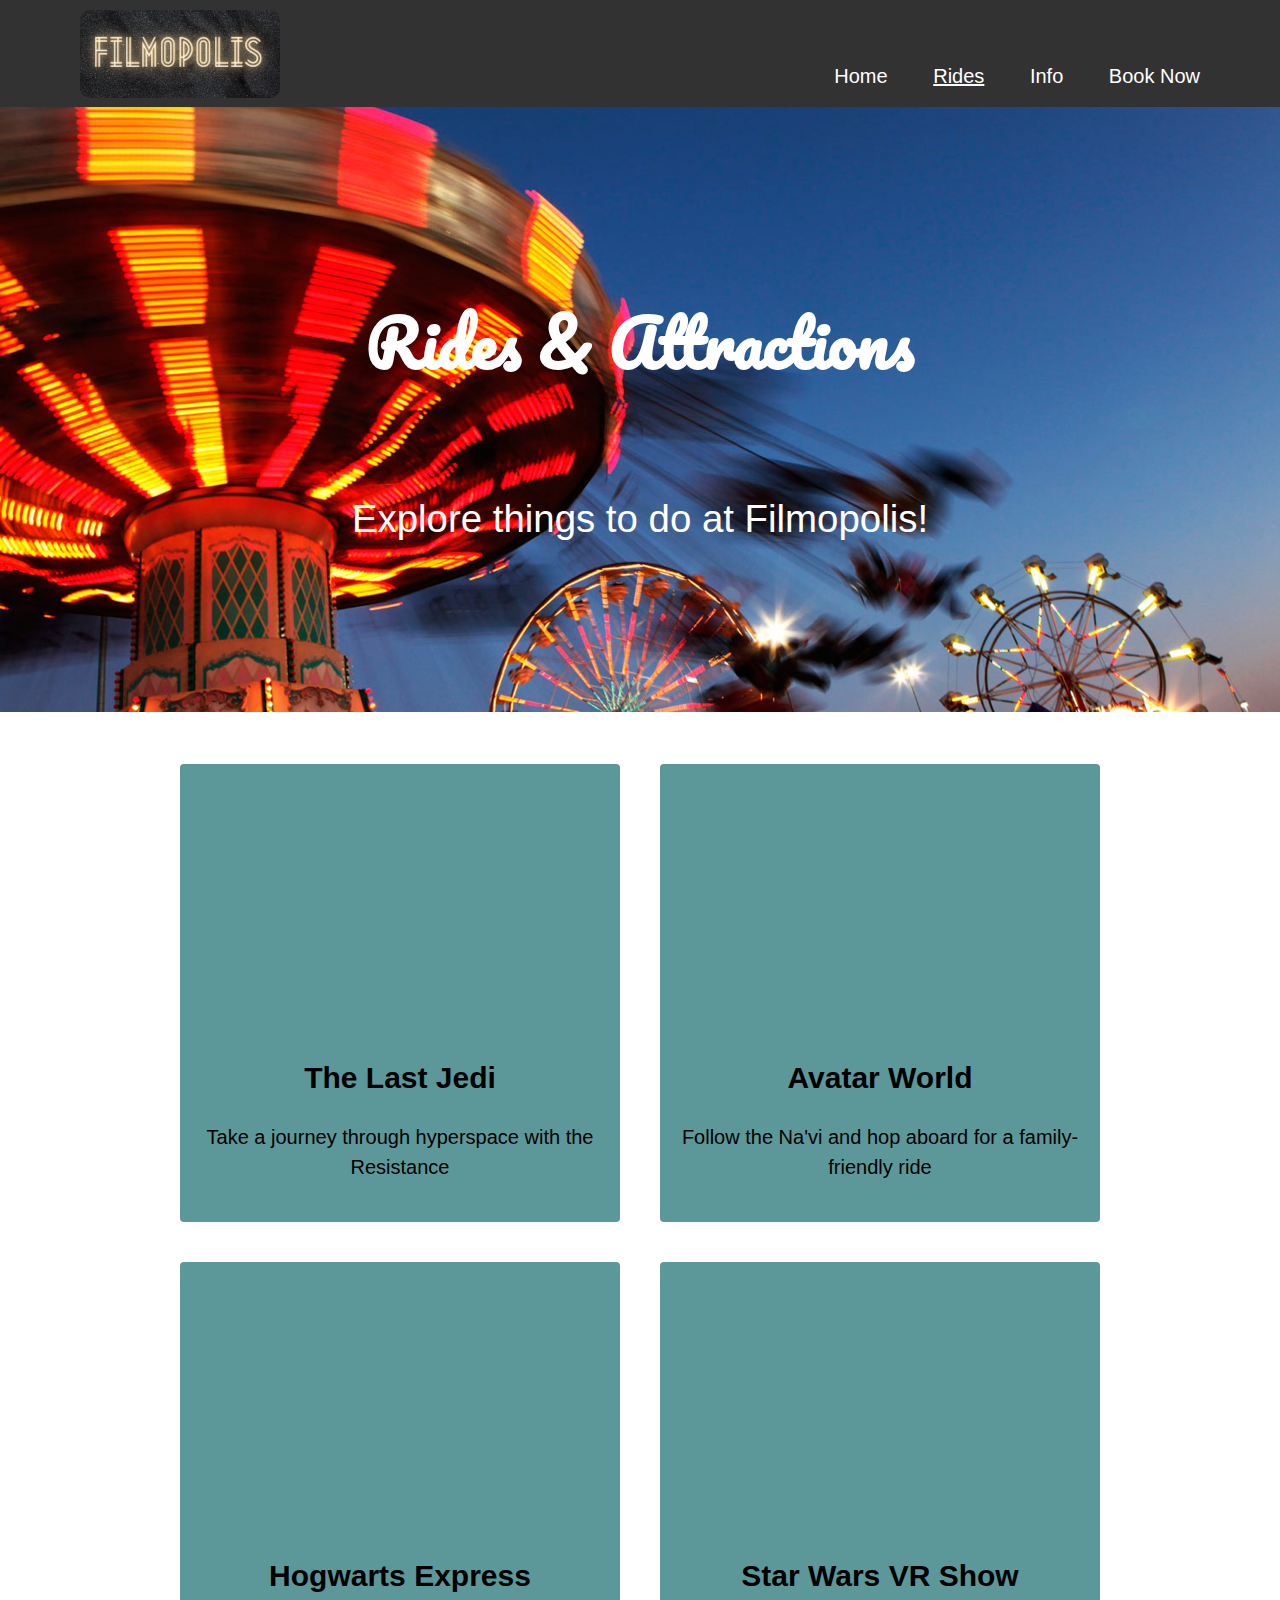
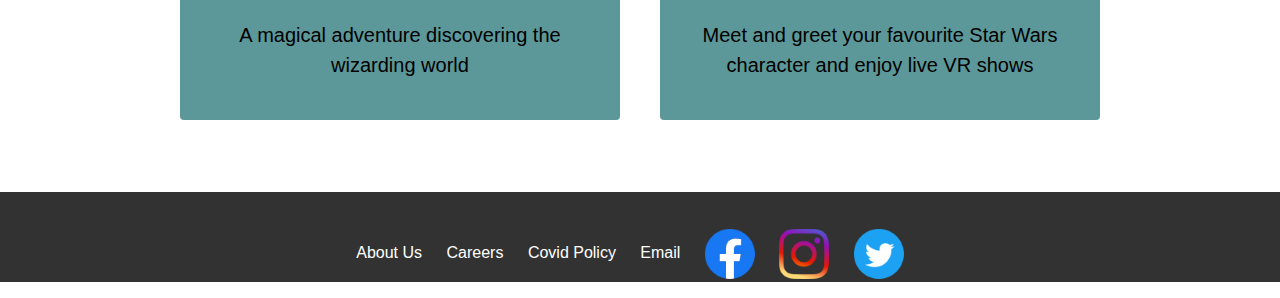
==== attractions.html @ 9222fa74 "linked google font" ====
<!DOCTYPE html>
<html lang="en">

<head>
    <title>Filmopolis Attractions</title>
    <meta charset="utf-8">
    <meta name="viewport" content="width=device-width, initial-scale=1, shrink-to-fit=no">
    <link rel="stylesheet" href="stylesheet/attractions.css">
    <!-- External font for navigation -->
    <link rel="preconnect" href="https://fonts.gstatic.com"> <!-- speed up external font loading -->
    <link href="https://fonts.googleapis.com/css2?family=Pacifico&display=swap" rel="stylesheet">
</head>

<body>

<div id="site_wrap">

    <!-- header -->
    <header class="header">
        <a href="index.html"><img id="logo" src="images/filmopolis.png" alt="Filmopolis Logo" width="200" height="88"></a>
        <ul>
            <li><a class="menuButton" href="index.html">Home</a></li>
            <li><a class="currentPage" href="attractions.html">Rides</a></li>
            <li><a class="menuButton" href="info.html">Info</a></li>
            <li><a class="menuButton" href="info.html">Book Now</a></li>
        </ul>
    </header>
    <!-- end header -->


    <!-- main content here -->

    <!-- featured header -->
    <div class="featured_header">
        <h1>Rides & Attractions</h1>
        <p>Explore things to do at Filmopolis!</p>
    </div>
    <!-- end featured header -->

        <!-- rides -->
         <div class="featured_main">
                <!-- flexbox items * 4 -->
                <div class="box-area">

                    <div class="single-box">
                        <div class="img-area"></div>
                        <div class="img-text">
                            <span class="header-text"><strong>The Last Jedi</strong></span>
                            <p>Take a journey through hyperspace with the Resistance</p>
                        </div>
                    </div>

                    <div class="single-box">
                        <div class="img-area"></div>
                        <div class="img-text">
                            <span class="header-text"><strong>Avatar World</strong></span>
                            <p>Follow the Na'vi and hop aboard for a family-friendly ride</p>
                        </div>
                    </div>

                    <div class="single-box">
                        <div class="img-area"></div>
                        <div class="img-text">
                            <span class="header-text"><strong>Hogwarts Express</strong></span>
                            <p>A magical adventure discovering the wizarding world</p>
                        </div>
                    </div>

                    <div class="single-box">
                        <div class="img-area"></div>
                        <div class="img-text">
                            <span class="header-text"><strong>Star Wars VR Show</strong></span>
                            <p>Meet and greet your favourite Star Wars character and enjoy live VR shows</p>
                        </div>
                    </div>

                </div>

    </div>
    <!-- end rides -->


    <!-- footer -->
    <footer class="footer">
        <ul>
            <li><a class="footerButton" href="info.html">About Us</a></li>
            <li><a class="footerButton" href="index.html">Careers</a></li>
            <li><a class="footerButton" href="info.html#covidInfo">Covid Policy</a></li>
            <li><a class="footerButton" href="mailto:contactus@filmopolis.com">Email</a></li>
            <li><a href="http://www.facebook.com" target="_blank"><img src="images/facebook.png" alt="Facebook Logo" width="50px" height="50px"></a></li>
            <li><a href="http://www.instagram.com" target="_blank"><img src="images/instagram.png" alt="Instagram Logo" width="50px" height="50px"></a></li>
            <li><a href="http://www.twitter.com" target="_blank"><img src="images/twitter.png" alt="Twitter Logo" width="50px" height="50px"></a></li>
        </ul>
    </footer>
    <!-- end of footer -->


</div>


<script src="https://code.jquery.com/jquery-3.5.1.slim.min.js" integrity="sha384-DfXdz2htPH0lsSSs5nCTpuj/zy4C+OGpamoFVy38MVBnE+IbbVYUew+OrCXaRkfj" crossorigin="anonymous"></script>
<script src="https://cdn.jsdelivr.net/npm/bootstrap@4.5.3/dist/js/bootstrap.bundle.min.js" integrity="sha384-ho+j7jyWK8fNQe+A12Hb8AhRq26LrZ/JpcUGGOn+Y7RsweNrtN/tE3MoK7ZeZDyx" crossorigin="anonymous"></script>


</body>
</html>
---- stylesheet/attractions.css ----
/* Attractions page */

/* body part */
body{
    margin:0;
    padding: 0;
    font-family: Arial, Helvetica, sans-serif;
    line-height: 1.5em;
}

/* grid */
#site_wrap{
    background-color: #ffffff;
    height:100vh;
    display: grid;

    /* 6 columns */
    grid-template-columns:
    1fr
    repeat(4,minmax(0,272px))
    1fr;
    grid-gap:0px;

    /* rows */
    grid-template-rows:
        /* header */
        107px
        /* banner */
        605px
        /* rides */
        min-content
        /* footer */
        1fr
        ;

    grid-template-areas:
        "header header header header header header"
        "featured_header featured_header featured_header featured_header featured_header featured_header"
        ". featured_main featured_main featured_main featured_main ."
        "footer footer footer footer footer footer"
    ;
}

/* flexbox */
.box-area{
    display: flex;
    flex-wrap: wrap;
    justify-content: center;
    align-items: center;
}
.single-box{
    position: relative;
    display: flex;
    flex-direction: column;
    align-items: center;
    justify-content: center;
    width: 400px;
    height: auto;
    border-radius: 4px;
    text-align: center;
    background-color:#5c9899;
    margin: 20px;
    padding: 20px;
    transition: .3s;
}
.img-area{
    display: flex;
    justify-content: center;
    align-items: center;
    width: 400px;
    height: 200px;
    margin-bottom: 10px;
    padding: 20px;
    background-size: cover;
    background-position: center center;
}
.single-box:nth-child(1) .img-area{
    background-image: url(../images/ride1.jpg);
}
.single-box:nth-child(2) .img-area{
    background-image: url(../images/ride2.jpg);
}
.single-box:nth-child(3) .img-area{
    background-image: url(../images/ride3.jpg);
}
.single-box:nth-child(4) .img-area{
    background-image: url(../images/ride4.jpg);
}
.header-text{
    font-size: 30px;
    font-weight: 500;
    line-height: 48px;
}
.img-text{
    font-family: Arial, Helvetica, sans-serif;
    padding-top: 20px;  
}
.img-text p{
    font-size: 20px;
    font-weight: 400;
    line-height: 30px;
}
.single-box:hover{
    background: #808080;
    color: #ffffff;
}
/* end of flexbox */


/* header Jen Howen */
.header{
    /*background-color: peru;*/
    grid-area:header;
}


/****** header nav - Phil Mc ******/

header {
    padding: 10px  80px 5px 80px;
    line-height: normal;
    background-color: rgb(50, 50, 50);
    font-size: 20px;
}

#logo {
    padding: 0;
    border-style: none;
    border-width: 1px;
    border-radius: 10px;
}

header ul {
    list-style: none;
    float: right;
    margin: 0;
    padding-top: 55px;
    padding-inline-start: 0;
}

header li {
    display: inline-block;
    margin-left: 40px;
}

.currentPage {
    text-decoration: underline;
    color: white;
}

/* Animate menu options - source https://tobiasahlin.com/blog/css-trick-animating-link-underlines/ */

a.menuButton:hover, a.currentPage:hover { /* override library styling on attractions page */
    color: white;
    text-decoration: none;
}

.menuButton {
    position: relative;
    text-decoration: none;
    color: white;
}

.menuButton::before { /* create underline with scaleX(0) so not visible */
    content: "";
    background-color: white;
    position: absolute;
    width: 100%;
    height: 2px;
    bottom: 0;
    left: 0;
    visibility: hidden;
    transform: scaleX(0);
    transition: all 0.3s ease-in-out 0s;
}

.menuButton:hover::before { /* scale on hover to trigger animation */
    visibility: visible;
    transform: scaleX(1);

}

/****** end header nav ******/


/* featured header */
.featured_header{
    background-image: url('../images/carousel/featured-header.jpg');
    grid-area:featured_header;
    background-size: cover;
    position: relative;
}

/* featured header text */
.featured_header h1{
    position: relative;
    top: 35%;
    left: 50%;
    transform: translate(-50%, -50%);
    color: #ffffff;
    font-family: 'Pacifico', cursive, Arial, Helvetica, sans-serif;
    text-align: center;
    line-height: 0.2;
    padding-bottom: 40px;
    font-weight: 800;
    font-size: 4em;
}

.featured_header p{
    position: absolute;
    top: 65%;
    left: 50%;
    transform: translate(-50%, -50%);
    color: #ffffff;
    font-family: Arial, Helvetica, sans-serif;
    text-align: center;
    line-height: 1;
    padding-bottom: 40px;
    font-size: 2.4em;
    font-weight: lighter;
    line-height: 1em;
}

.featured_header:hover h1{
    text-shadow: 0 0 10px #ffffff,
                 0 0 20px #ffffff;
}

/* rides */
.featured_main{
    background-color: #ffffff;
    padding: 2em 0;
    grid-area:featured_main
}
/* end rides */

/* footer Jen Howen */
.footer{
    /*background-color: rgb(31, 65, 65);*/
    grid-area:footer
}



/****** footer Phil Mc ******/
footer {
    line-height: 90px;
    margin-top: 20px;
    /*margin-bottom: 20px;*/
    text-align: center;
    background-color: rgb(50, 50, 50);
    height: 90px;
}

footer ul {
    list-style: none;
     padding-inline-start: 0;
}

footer li {
    display: inline-block;
    margin-right: 20px;
}

/* Animate menu options - source https://tobiasahlin.com/blog/css-trick-animating-link-underlines/ */

a.footerButton:hover { /* override library styling on attractions page */
    color: white;
    text-decoration: none;
}

.footerButton {
    position: relative;
    text-decoration: none;
    color: white;
}

.footerButton::before { /* create underline with scaleX(0) so not visible */
    content: "";
    background-color: white;
    position: absolute;
    width: 100%;
    height: 2px;
    bottom: 0;
    left: 0;
    visibility: hidden;
    transform: scaleX(0);
    transition: all 0.3s ease-in-out 0s;
}

.footerButton:hover::before { /* scale on hover to trigger animation */
    visibility: visible;
    transform: scaleX(1);

}

footer img {
    position: relative;
    vertical-align: middle;
}

/****** end footer *******/
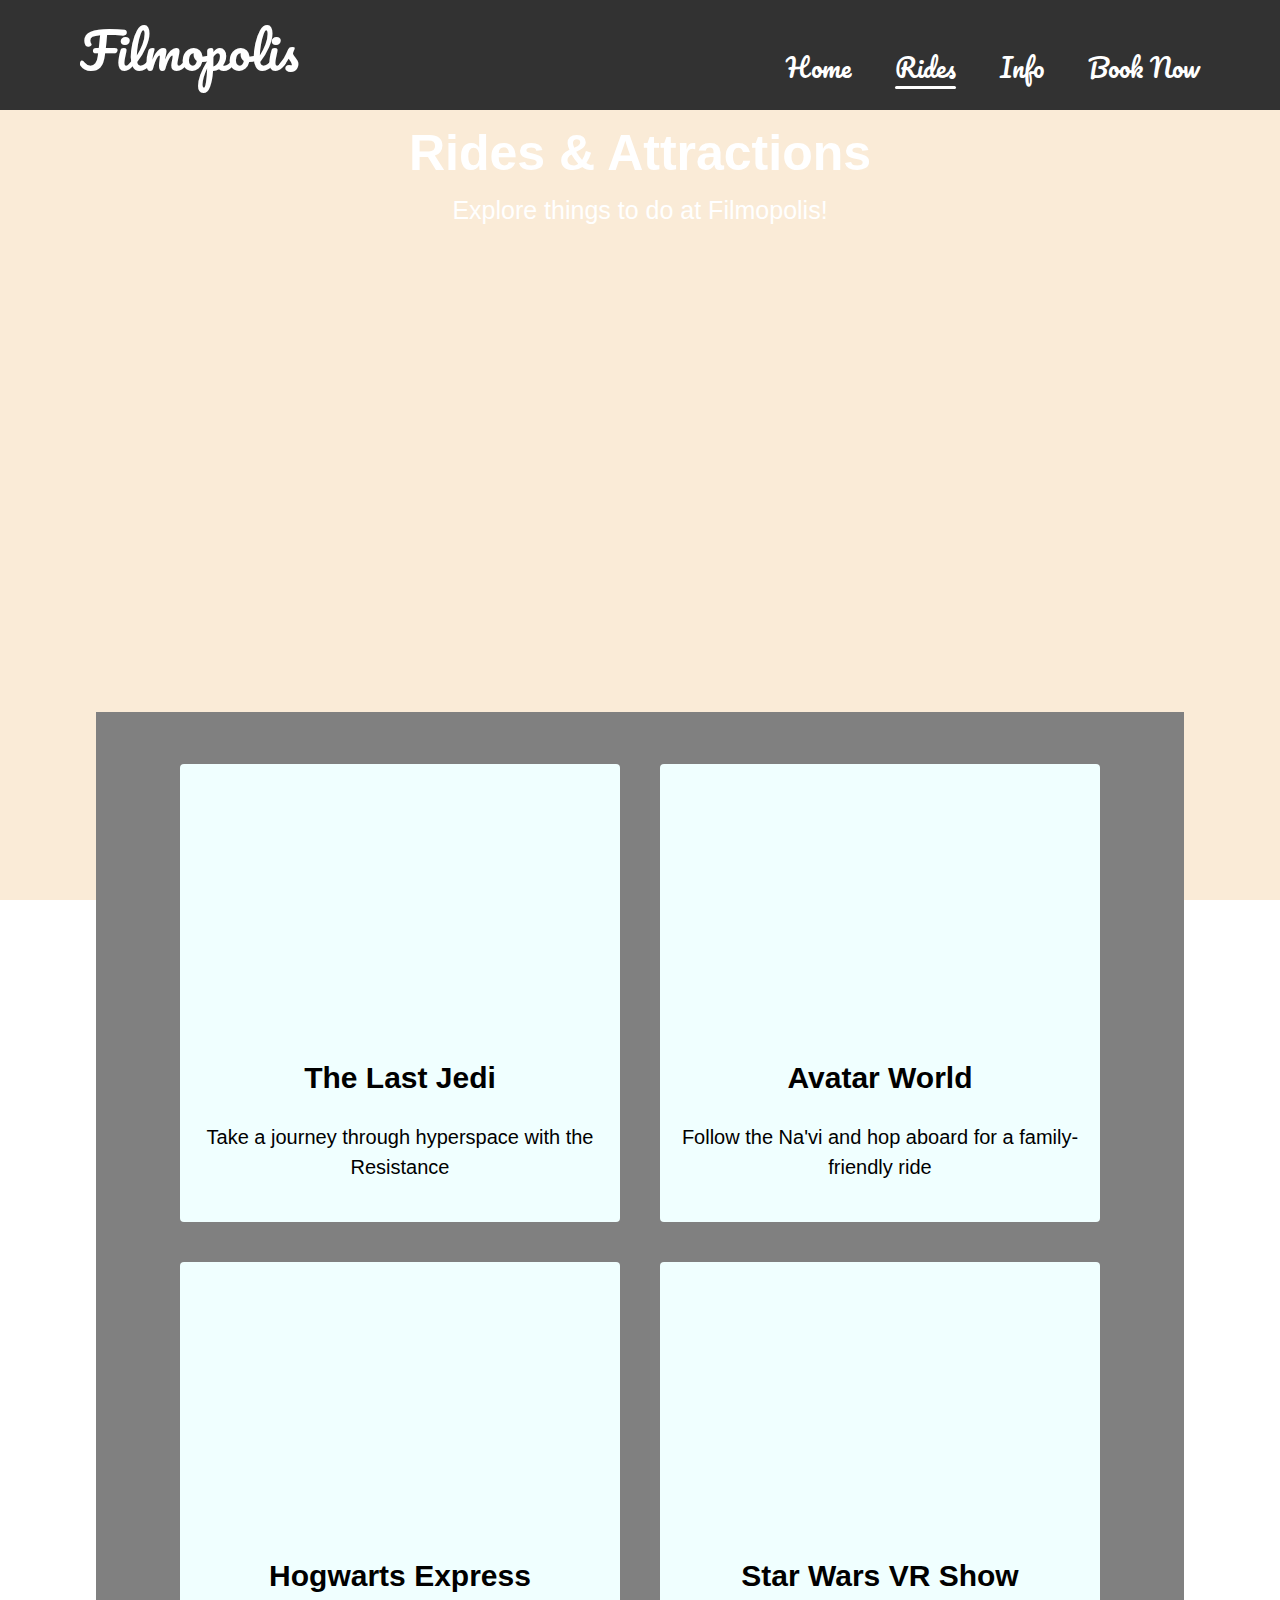
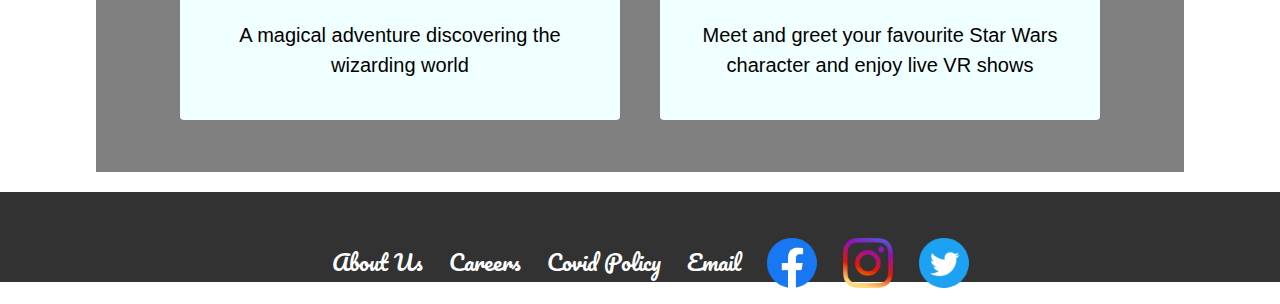
==== commit 1fe3fc34: "Merge remote-tracking branch 'origin/main' into kimberly-index-update" ====
--- a/attractions.html
+++ b/attractions.html
@@ -5,8 +5,9 @@
     <title>Filmopolis Attractions</title>
     <meta charset="utf-8">
     <meta name="viewport" content="width=device-width, initial-scale=1, shrink-to-fit=no">
-    <link rel="stylesheet" href="stylesheet/attractions.css">
-    <!-- External font for navigation -->
+    <link rel="stylesheet" href="https://cdn.jsdelivr.net/npm/bootstrap@4.5.3/dist/css/bootstrap.min.css" integrity="sha384-TX8t27EcRE3e/ihU7zmQxVncDAy5uIKz4rEkgIXeMed4M0jlfIDPvg6uqKI2xXr2" crossorigin="anonymous">
+    <link rel="stylesheet" href="stylesheet/style.css">
+    <! -- External font for navigation -->
     <link rel="preconnect" href="https://fonts.gstatic.com"> <!-- speed up external font loading -->
     <link href="https://fonts.googleapis.com/css2?family=Pacifico&display=swap" rel="stylesheet">
 </head>
@@ -15,9 +16,9 @@
 
 <div id="site_wrap">
 
-    <!-- header -->
+    <!-- header for logo and navigation -->
     <header class="header">
-        <a href="index.html"><img id="logo" src="images/filmopolis.png" alt="Filmopolis Logo" width="200" height="88"></a>
+        <a href="index.html" id="logoText">Filmopolis</a>
         <ul>
             <li><a class="menuButton" href="index.html">Home</a></li>
             <li><a class="currentPage" href="attractions.html">Rides</a></li>
@@ -25,17 +26,17 @@
             <li><a class="menuButton" href="info.html">Book Now</a></li>
         </ul>
     </header>
-    <!-- end header -->
+    <!-- end of header -->
 
 
     <!-- main content here -->
 
-    <!-- featured header -->
+    <!-- banner -->
     <div class="featured_header">
         <h1>Rides & Attractions</h1>
         <p>Explore things to do at Filmopolis!</p>
     </div>
-    <!-- end featured header -->
+    <!-- end of banner -->
 
         <!-- rides -->
          <div class="featured_main">
@@ -77,22 +78,25 @@
                 </div>
 
     </div>
-    <!-- end rides -->
+    <!-- end of rides -->
 
 
-    <!-- footer -->
+    <!-- footer for bottom navigation and social media -->
     <footer class="footer">
         <ul>
             <li><a class="footerButton" href="info.html">About Us</a></li>
             <li><a class="footerButton" href="index.html">Careers</a></li>
-            <li><a class="footerButton" href="info.html#covidInfo">Covid Policy</a></li>
+            <li><a class="footerButton" href="info.html">Covid Policy</a></li>
             <li><a class="footerButton" href="mailto:contactus@filmopolis.com">Email</a></li>
-            <li><a href="http://www.facebook.com" target="_blank"><img src="images/facebook.png" alt="Facebook Logo" width="50px" height="50px"></a></li>
-            <li><a href="http://www.instagram.com" target="_blank"><img src="images/instagram.png" alt="Instagram Logo" width="50px" height="50px"></a></li>
-            <li><a href="http://www.twitter.com" target="_blank"><img src="images/twitter.png" alt="Twitter Logo" width="50px" height="50px"></a></li>
+            <li><a href="http://www.facebook.com" target="_blank"><img src="images/facebook.png" alt="Facebook Logo"
+                                                                       width="50" height="50"></a></li>
+            <li><a href="http://www.instagram.com" target="_blank"><img src="images/instagram.png" alt="Instagram Logo"
+                                                                        width="50" height="50"></a></li>
+            <li><a href="http://www.twitter.com" target="_blank"><img src="images/twitter.png" alt="Twitter Logo"
+                                                                      width="50" height="50"></a></li>
         </ul>
     </footer>
-    <!-- end of footer -->
+    <!-- end footer -->
 
 
 </div>
@@ -103,4 +107,4 @@
 
 
 </body>
-</html>+</html>
--- a/stylesheet/style.css
+++ b/stylesheet/style.css
@@ -0,0 +1,682 @@
+/* header Jen */
+.header{
+    /*background-color: peru;*/
+    grid-area:header;
+}
+/****** header nav - Phil Mc ******/
+
+header {
+    font-family: 'Pacifico', cursive;
+    box-sizing: border-box;
+    padding-left: 80px;
+    line-height: normal;
+    background-color: rgb(50, 50, 50);
+    height: 110px;
+    position: fixed;
+    width: 100%;
+    top: 0;
+    left: 0;
+    z-index: 999;
+}
+
+#logoText {
+    font-size: 50px;
+    color: white;
+    position: absolute;
+    top: 6px;
+    text-decoration: none;
+}
+
+header ul {
+    list-style: none;
+    float: right;
+    margin: 0 80px 0 0;
+    padding-top: 45px;
+}
+
+header li {
+    display: inline-block;
+    margin-left: 40px;
+}
+
+header li a {
+    font-size: 25px;
+    color: white;
+}
+
+.currentPage {
+    text-decoration: none;
+    position: relative;
+}
+
+.currentPage::before {
+    content: "";
+    background-color: white;
+    position: absolute;
+    width: 100%;
+    height: 3px;
+    bottom: 0;
+    left: 0;
+    border-radius: 4px;
+}
+
+/* Animate menu options - source https://tobiasahlin.com/blog/css-trick-animating-link-underlines/ */
+
+a.menuButton:hover, a.currentPage:hover { /* override library styling on attractions page */
+    color: rgba(255, 255, 255, 1.0);
+    text-decoration: none;
+}
+
+.menuButton {
+    position: relative;
+    text-decoration: none;
+}
+
+.menuButton::before { /* create underline with scaleX(0) so not visible */
+    content: "";
+    background-color: white;
+    position: absolute;
+    width: 100%;
+    height: 3px;
+    bottom: 0;
+    left: 0;
+    border-radius: 4px;
+    visibility: hidden;
+    transform: scaleX(0);
+    transition: all 0.3s ease-in-out 0s;
+}
+
+.menuButton:hover::before { /* scale on hover to trigger animation */
+    visibility: visible;
+    transform: scaleX(1);
+
+}
+
+#navSpacer {            /** to pad behind the nav bar when scrolled to the top **/
+    height: 110px;
+    width: 100%;
+}
+
+/****** end header nav ******/
+
+/* === Index page === */
+
+.animate-heartBeat {
+    animation-name: heartBeat;
+    animation-duration: 1.3s;
+    animation-timing-function: ease-in-out;
+    animation-iteration-count: 20;
+}
+
+@keyframes heartBeat {
+    0% {
+        transform: scale(1)
+    }
+    14% {
+        transform: scale(1.2)
+    }
+    28% {
+        transform: scale(1)
+    }
+    42% {
+        transform: scale(1.2)
+    }
+    70% {
+        transform: scale(1)
+    }
+}
+
+/* banner image and the text */
+
+.banner-text {
+	position: absolute;
+	top: 55%;
+	left: 50%;
+	transform: translate(-50%, -50%);
+}
+
+.banner {
+	position: relative;
+}
+
+.banner-image {
+	width: 100%;
+	height: 500px;
+}
+
+.banner-text {
+	color: white;
+	font-family: Arial, Helvetica, sans-serif;
+}
+
+.banner-text h1 {
+	font-size: 4em;
+	text-shadow: 0 0 6px #000000a8;
+}
+
+.banner-text h3 {
+	font-size: 3em;
+	font-weight: lighter;
+	line-height: 1em;
+}
+
+/*flex box sections*/
+
+.section-content {
+	padding-bottom: 20px;
+}
+
+.section-content h1 {
+	font-family: Arial, Helvetica, sans-serif;
+	font-size: 2.4em;
+	line-height: 1.5;
+	color: white;
+	text-align: left;
+	padding-left: 90px;
+	padding-right: 90px;
+}
+
+.section-content h3 {
+	font-family: Arial;
+	font-size: 1.6em;
+	line-height: 1.5;
+	color: white;
+	text-align: left;
+	padding-left: 90px;
+	padding-right: 90px;
+	font-weight: lighter;
+}
+
+section {
+	display: flex;
+	flex-wrap: wrap;
+	justify-content: center;
+}
+
+article {
+	display: flex;
+	margin: 20px;
+	border-radius: 25px;
+	max-width: 80%;
+	box-shadow: 2px 2px 11px 5px #0000000d;
+}
+
+.newsletter h1 {
+    font-family: Arial, Helvetica, sans-serif;
+    font-size: 2.4em;
+    line-height: 1.5;
+    color: white;
+    text-align: left;
+    padding-left: 90px;
+    padding-right: 90px;
+}
+
+.newsletter h3 {
+    font-family: Arial;
+    font-size: 1.6em;
+    line-height: 1.5;
+    color: white;
+    text-align: left;
+    padding-left: 90px;
+    padding-right: 90px;
+    font-weight: lighter;
+    margin-top: 0
+}
+
+.newsletter {
+    position: relative;
+	display: flex;
+    flex-direction: column;
+    color: white;
+    align-items: center;
+	margin: 20px;
+	border-radius: 25px;
+    max-width: 70%;
+	box-shadow: 2px 2px 11px 5px #0000000d;
+    background: #2F4454;
+    padding-top: 40px;
+}
+
+.newsletter .newsletter-icon {
+    position: absolute;
+    top: -52px;
+    width: 110px;
+    padding: 16px 32px;
+}
+
+.newsletter form {
+    font-size: 2em;
+    line-height: 1em;
+    text-align: center;
+    padding: 14px 14px 34px 14px;
+    width: 57%;
+}
+
+form .form-row {
+    display: flex;
+}
+
+article>*:first-child {
+	border-top-left-radius: 20px;
+	border-bottom-left-radius: 20px;
+}
+
+article>*:last-child {
+	border-top-right-radius: 20px;
+	border-bottom-right-radius: 20px;
+}
+
+/*image sizing*/
+
+.section-image {
+	width: 60%;
+	object-position: 50% 50%;
+	object-fit: cover;
+}
+
+.section-content {
+	width: 50%;
+	display: flex;
+	flex-direction: column;
+	align-items: center;
+	justify-content: center;
+}
+
+/*article background color*/
+
+.article-1 .section-content {
+	background-color: #376E6F;
+}
+
+.article-2 .section-content {
+	background-color: #2E151B;
+}
+
+.article-3 .section-content {
+	background-color: #1C3334;
+}
+
+/*style form*/
+
+form input {
+    line-height: 3em;
+    width: 53%;
+}
+
+/*style subscribe buttom */
+
+.subscribebutton {
+    background-color: #d581a1;
+    border: none;
+	color: white;
+    padding: 16px 32px;
+	text-align: center;
+    text-decoration: none;
+    display: inline-block;
+    font-size: 16px;
+    margin: 4px 2px;
+    transition-duration: 0.4s;
+    cursor: pointer;
+}
+
+.subscribebutton {
+    background-color: #d581a1;
+    color: white;
+    border-radius: 5px;
+    width: 120px;
+    /*  border: 2px solid white*/
+}
+
+.subscribebutton:hover {
+    background-color: white;
+    color: #d581a1
+}
+
+/* === Index page end === */
+
+
+
+/* body part */
+body{
+    margin:0;
+    padding: 0;
+    font-family: Arial, Helvetica, sans-serif;
+    line-height: 1.5em;
+}
+
+
+/* grid */
+#site_wrap{
+    background-color: antiquewhite;
+    height:100vh;
+    display: grid;
+
+    /* 6 columns */
+    grid-template-columns:
+    1fr
+    repeat(4,minmax(0,272px))
+    1fr;
+    grid-gap:0px;
+
+    /* rows */
+    grid-template-rows:
+        /* header */
+        107px
+        /* banner */
+        605px
+        /* rides */
+        min-content
+        /* footer */
+        1fr
+        ;
+
+    grid-template-areas:
+        "header header header header header header"
+        "featured_header featured_header featured_header featured_header featured_header featured_header"
+        ". featured_main featured_main featured_main featured_main ."
+        "footer footer footer footer footer footer"
+    ;
+}
+
+
+/* flexbox */
+.box-area{
+    display: flex;
+    flex-wrap: wrap;
+    justify-content: center;
+    align-items: center;
+}
+.single-box{
+    position: relative;
+    display: flex;
+    flex-direction: column;
+    align-items: center;
+    justify-content: center;
+    width: 400px;
+    height: auto;
+    border-radius: 4px;
+    text-align: center;
+    background-color:azure;
+    margin: 20px;
+    padding: 20px;
+    transition: .3s;
+}
+.img-area{
+    display: flex;
+    justify-content: center;
+    align-items: center;
+    width: 400px;
+    height: 200px;
+    margin-bottom: 10px;
+    padding: 20px;
+    background-size: cover;
+    background-position: center center;
+}
+.single-box:nth-child(1) .img-area{
+    background-image: url(../images/ride1.jpg);
+}
+.single-box:nth-child(2) .img-area{
+    background-image: url(../images/ride2.jpg);
+}
+.single-box:nth-child(3) .img-area{
+    background-image: url(../images/ride3.jpg);
+}
+.single-box:nth-child(4) .img-area{
+    background-image: url(../images/ride4.jpg);
+}
+.header-text{
+    font-size: 30px;
+    font-weight: 500;
+    line-height: 48px;
+}
+.img-text{
+    font-family: Arial, Helvetica, sans-serif;
+    padding-top: 20px;
+}
+.img-text p{
+    font-size: 20px;
+    font-weight: 400;
+    line-height: 30px;
+}
+.single-box:hover{
+    background: grey;
+    color: white;
+}
+/* end of flexbox */
+
+/* banner image */
+.featured_header{
+    background-image: url('../images/carousel/1.jpg');
+    grid-area:featured_header;
+    background-size: cover;
+}
+
+
+
+/* banner text */
+.featured_header h1{
+    color: white;
+    display: flex;
+    font-size: 50px;
+    justify-content: center;
+    align-items: center;
+}
+.featured_header p{
+    color: white;
+    display: flex;
+    font-size: 25px;
+    justify-content: center;
+    align-items: center;
+}
+
+/* rides */
+.featured_main{
+    background-color: grey;
+    padding: 2em 0;
+    grid-area:featured_main
+}
+
+.ticket-info-banner-image {
+    background-image: url('../images/tickets.png');
+    background-size: 100%;
+    background-repeat: no-repeat;
+    height: 605px;
+}
+
+.covid-warning {
+    background-image: url('../images/covid.png');
+    background-size: 100%;
+    background-repeat: no-repeat;
+    height: 100%;
+}
+
+.details-info-row {
+    height: 400px;
+}
+
+.prices-row {
+    height: 300px;
+}
+
+.map-row {
+    height: 400px;
+}
+
+.faq-row {
+    height: 380px;
+}
+
+.details-box {
+    height: 100%;
+}
+
+.warning-box {
+    height: 100%;
+}
+
+.text-centered {
+    text-align: center;
+}
+
+.text-padding {
+    padding: 10px;
+}
+
+.no-margin {
+    margin: 0;
+}
+
+.margin-top {
+    margin-top: 10px;
+}
+
+.main {
+    padding: 20px 20px;
+}
+
+.info-page {
+    box-sizing: border-box;
+}
+
+.bordered-box {
+    border: 2px solid #000;
+}
+
+.box-shadowed {
+    box-shadow: 0 6px 18px 0 rgba(0,0,0,.31);
+}
+
+.details-title-box {
+    background-color: #fdb713;
+}
+
+.warning-title-box {
+    background-color: #ff6537;
+}
+
+.map-title-box {
+    background-color: #006ba1;
+}
+
+.faq-table {
+    margin-top: 10px;
+}
+
+.map-view {
+    height: 400px;
+}
+
+/** price table*/
+
+.price-table {
+    border-bottom-right-radius: 10px;
+    border-bottom-left-radius: 10px;
+}
+
+.rounded-borders {
+    border-radius: 10px;
+}
+
+.rounded-borders-top {
+    border-top-left-radius: 10px;
+    border-top-right-radius: 10px;
+}
+
+.price-col {
+
+}
+
+.price-row-grey {
+    background-color: #dedcdc;
+}
+
+.price-col-attractions {
+    border-top-left-radius: 10px;
+    background-color: #fdb713;
+}
+
+.price-col-single-attraction {
+    background-color: #ff6537;
+}
+
+.price-col-day-pass {
+    background-color: #2a398c;
+}
+
+.price-col-flex-pass {
+    border-top-right-radius: 10px;
+    background-color: #006ba1;
+}
+
+*,
+*:before,
+*:after {
+    box-sizing: inherit;
+}
+
+/* footer Jen */
+.footer{
+    /*background-color: rgb(31, 65, 65);*/
+    grid-area:footer
+}
+
+/****** footer Phil Mc ******/
+footer {
+    line-height: 90px;
+    margin-top: 20px;
+    text-align: center;
+    background-color: rgb(50, 50, 50);
+    height: 90px;
+    font-family: 'Pacifico', cursive;
+    font-size: 22px;
+}
+
+footer ul {
+    list-style: none;
+}
+
+footer li {
+    display: inline-block;
+    margin-right: 20px;
+}
+
+a.footerButton:hover { /* override library styling on attractions page */
+    color: white;
+    text-decoration: none;
+}
+/* Animate menu options - source https://tobiasahlin.com/blog/css-trick-animating-link-underlines/ */
+
+.footerButton {
+    position: relative;
+    top: 3px;
+    text-decoration: none;
+    color: white;
+}
+
+.footerButton::before { /* create underline with scaleX(0) so not visible */
+    content: "";
+    background-color: white;
+    position: absolute;
+    width: 100%;
+    height: 2px;
+    bottom: 0;
+    left: 0;
+    border-radius: 4px;
+    visibility: hidden;
+    transform: scaleX(0);
+    transition: all 0.3s ease-in-out 0s;
+}
+
+.footerButton:hover::before { /* scale on hover to trigger animation */
+    visibility: visible;
+    transform: scaleX(1);
+
+}
+
+footer img {
+    position: relative;
+    vertical-align: middle;
+}
+
+/****** end footer *******/
+
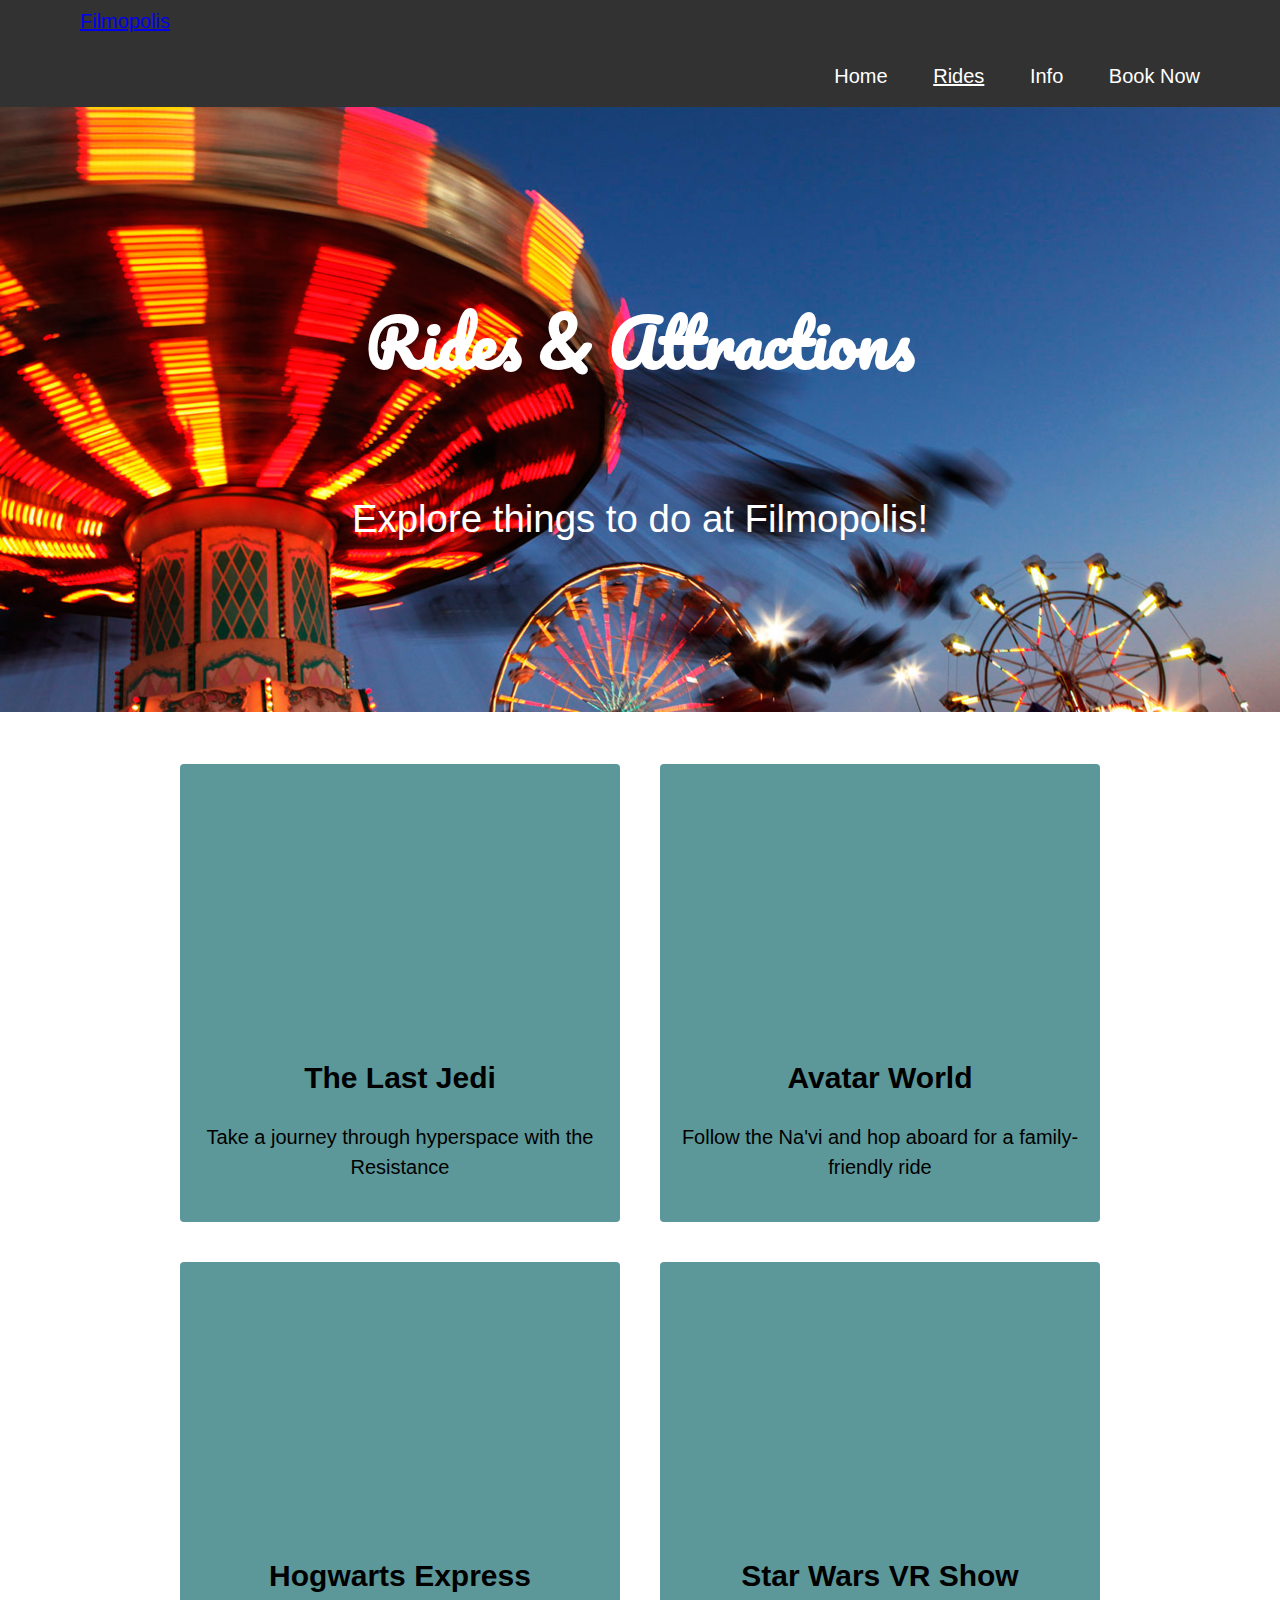
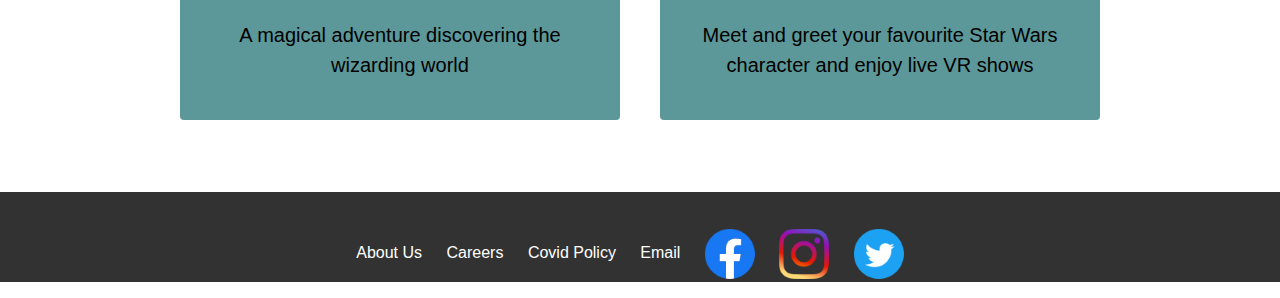
==== commit 5a067f57: "Merge branch 'main' into jen-update-2" ====
--- a/attractions.html
+++ b/attractions.html
@@ -5,9 +5,8 @@
     <title>Filmopolis Attractions</title>
     <meta charset="utf-8">
     <meta name="viewport" content="width=device-width, initial-scale=1, shrink-to-fit=no">
-    <link rel="stylesheet" href="https://cdn.jsdelivr.net/npm/bootstrap@4.5.3/dist/css/bootstrap.min.css" integrity="sha384-TX8t27EcRE3e/ihU7zmQxVncDAy5uIKz4rEkgIXeMed4M0jlfIDPvg6uqKI2xXr2" crossorigin="anonymous">
-    <link rel="stylesheet" href="stylesheet/style.css">
-    <! -- External font for navigation -->
+    <link rel="stylesheet" href="stylesheet/attractions.css">
+    <!-- External font for navigation -->
     <link rel="preconnect" href="https://fonts.gstatic.com"> <!-- speed up external font loading -->
     <link href="https://fonts.googleapis.com/css2?family=Pacifico&display=swap" rel="stylesheet">
 </head>
@@ -26,17 +25,17 @@
             <li><a class="menuButton" href="info.html">Book Now</a></li>
         </ul>
     </header>
-    <!-- end of header -->
+    <!-- end header -->
 
 
     <!-- main content here -->
 
-    <!-- banner -->
+    <!-- featured header -->
     <div class="featured_header">
         <h1>Rides & Attractions</h1>
         <p>Explore things to do at Filmopolis!</p>
     </div>
-    <!-- end of banner -->
+    <!-- end featured header -->
 
         <!-- rides -->
          <div class="featured_main">
@@ -78,7 +77,7 @@
                 </div>
 
     </div>
-    <!-- end of rides -->
+    <!-- end rides -->
 
 
     <!-- footer for bottom navigation and social media -->
@@ -107,4 +106,4 @@
 
 
 </body>
-</html>
+</html>--- a/stylesheet/attractions.css
+++ b/stylesheet/attractions.css
@@ -0,0 +1,302 @@
+/* Attractions page */
+
+/* body part */
+body{
+    margin:0;
+    padding: 0;
+    font-family: Arial, Helvetica, sans-serif;
+    line-height: 1.5em;
+}
+
+/* grid */
+#site_wrap{
+    background-color: #ffffff;
+    height:100vh;
+    display: grid;
+
+    /* 6 columns */
+    grid-template-columns:
+    1fr
+    repeat(4,minmax(0,272px))
+    1fr;
+    grid-gap:0px;
+
+    /* rows */
+    grid-template-rows:
+        /* header */
+        107px
+        /* banner */
+        605px
+        /* rides */
+        min-content
+        /* footer */
+        1fr
+        ;
+
+    grid-template-areas:
+        "header header header header header header"
+        "featured_header featured_header featured_header featured_header featured_header featured_header"
+        ". featured_main featured_main featured_main featured_main ."
+        "footer footer footer footer footer footer"
+    ;
+}
+
+/* flexbox */
+.box-area{
+    display: flex;
+    flex-wrap: wrap;
+    justify-content: center;
+    align-items: center;
+}
+.single-box{
+    position: relative;
+    display: flex;
+    flex-direction: column;
+    align-items: center;
+    justify-content: center;
+    width: 400px;
+    height: auto;
+    border-radius: 4px;
+    text-align: center;
+    background-color:#5c9899;
+    margin: 20px;
+    padding: 20px;
+    transition: .3s;
+}
+.img-area{
+    display: flex;
+    justify-content: center;
+    align-items: center;
+    width: 400px;
+    height: 200px;
+    margin-bottom: 10px;
+    padding: 20px;
+    background-size: cover;
+    background-position: center center;
+}
+.single-box:nth-child(1) .img-area{
+    background-image: url(../images/ride1.jpg);
+}
+.single-box:nth-child(2) .img-area{
+    background-image: url(../images/ride2.jpg);
+}
+.single-box:nth-child(3) .img-area{
+    background-image: url(../images/ride3.jpg);
+}
+.single-box:nth-child(4) .img-area{
+    background-image: url(../images/ride4.jpg);
+}
+.header-text{
+    font-size: 30px;
+    font-weight: 500;
+    line-height: 48px;
+}
+.img-text{
+    font-family: Arial, Helvetica, sans-serif;
+    padding-top: 20px;  
+}
+.img-text p{
+    font-size: 20px;
+    font-weight: 400;
+    line-height: 30px;
+}
+.single-box:hover{
+    background: #808080;
+    color: #ffffff;
+}
+/* end of flexbox */
+
+
+/* header Jen Howen */
+.header{
+    /*background-color: peru;*/
+    grid-area:header;
+}
+
+
+/****** header nav - Phil Mc ******/
+
+header {
+    padding: 10px  80px 5px 80px;
+    line-height: normal;
+    background-color: rgb(50, 50, 50);
+    font-size: 20px;
+}
+
+#logo {
+    padding: 0;
+    border-style: none;
+    border-width: 1px;
+    border-radius: 10px;
+}
+
+header ul {
+    list-style: none;
+    float: right;
+    margin: 0;
+    padding-top: 55px;
+    padding-inline-start: 0;
+}
+
+header li {
+    display: inline-block;
+    margin-left: 40px;
+}
+
+.currentPage {
+    text-decoration: underline;
+    color: white;
+}
+
+/* Animate menu options - source https://tobiasahlin.com/blog/css-trick-animating-link-underlines/ */
+
+a.menuButton:hover, a.currentPage:hover { /* override library styling on attractions page */
+    color: white;
+    text-decoration: none;
+}
+
+.menuButton {
+    position: relative;
+    text-decoration: none;
+    color: white;
+}
+
+.menuButton::before { /* create underline with scaleX(0) so not visible */
+    content: "";
+    background-color: white;
+    position: absolute;
+    width: 100%;
+    height: 2px;
+    bottom: 0;
+    left: 0;
+    visibility: hidden;
+    transform: scaleX(0);
+    transition: all 0.3s ease-in-out 0s;
+}
+
+.menuButton:hover::before { /* scale on hover to trigger animation */
+    visibility: visible;
+    transform: scaleX(1);
+
+}
+
+/****** end header nav ******/
+
+
+/* featured header */
+.featured_header{
+    background-image: url('../images/carousel/featured-header.jpg');
+    grid-area:featured_header;
+    background-size: cover;
+    position: relative;
+}
+
+/* featured header text */
+.featured_header h1{
+    position: relative;
+    top: 35%;
+    left: 50%;
+    transform: translate(-50%, -50%);
+    color: #ffffff;
+    font-family: 'Pacifico', cursive, Arial, Helvetica, sans-serif;
+    text-align: center;
+    line-height: 0.2;
+    padding-bottom: 40px;
+    font-weight: 800;
+    font-size: 4em;
+}
+
+.featured_header p{
+    position: absolute;
+    top: 65%;
+    left: 50%;
+    transform: translate(-50%, -50%);
+    color: #ffffff;
+    font-family: Arial, Helvetica, sans-serif;
+    text-align: center;
+    line-height: 1;
+    padding-bottom: 40px;
+    font-size: 2.4em;
+    font-weight: lighter;
+    line-height: 1em;
+}
+
+.featured_header:hover h1{
+    text-shadow: 0 0 10px #ffffff,
+                 0 0 20px #ffffff;
+}
+
+/* rides */
+.featured_main{
+    background-color: #ffffff;
+    padding: 2em 0;
+    grid-area:featured_main
+}
+/* end rides */
+
+/* footer Jen Howen */
+.footer{
+    /*background-color: rgb(31, 65, 65);*/
+    grid-area:footer
+}
+
+
+
+/****** footer Phil Mc ******/
+footer {
+    line-height: 90px;
+    margin-top: 20px;
+    /*margin-bottom: 20px;*/
+    text-align: center;
+    background-color: rgb(50, 50, 50);
+    height: 90px;
+}
+
+footer ul {
+    list-style: none;
+     padding-inline-start: 0;
+}
+
+footer li {
+    display: inline-block;
+    margin-right: 20px;
+}
+
+/* Animate menu options - source https://tobiasahlin.com/blog/css-trick-animating-link-underlines/ */
+
+a.footerButton:hover { /* override library styling on attractions page */
+    color: white;
+    text-decoration: none;
+}
+
+.footerButton {
+    position: relative;
+    text-decoration: none;
+    color: white;
+}
+
+.footerButton::before { /* create underline with scaleX(0) so not visible */
+    content: "";
+    background-color: white;
+    position: absolute;
+    width: 100%;
+    height: 2px;
+    bottom: 0;
+    left: 0;
+    visibility: hidden;
+    transform: scaleX(0);
+    transition: all 0.3s ease-in-out 0s;
+}
+
+.footerButton:hover::before { /* scale on hover to trigger animation */
+    visibility: visible;
+    transform: scaleX(1);
+
+}
+
+footer img {
+    position: relative;
+    vertical-align: middle;
+}
+
+/****** end footer *******/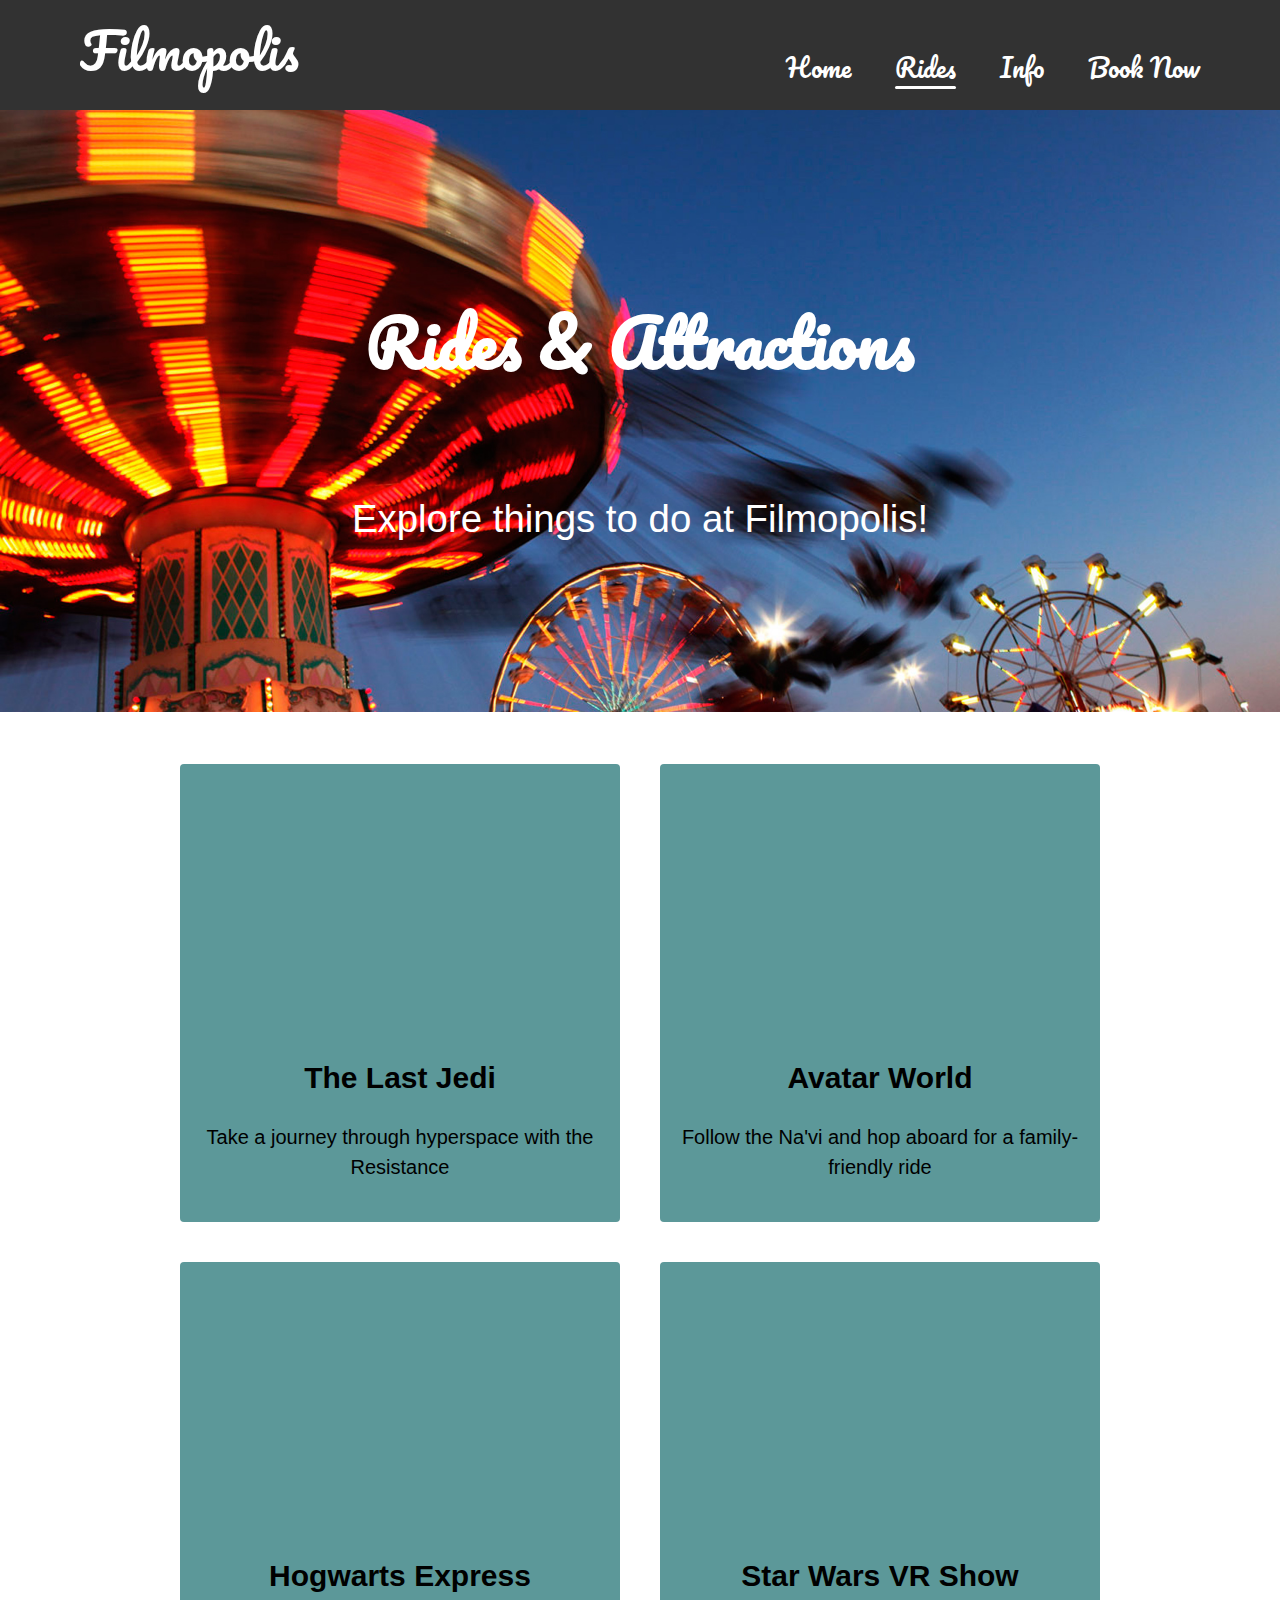
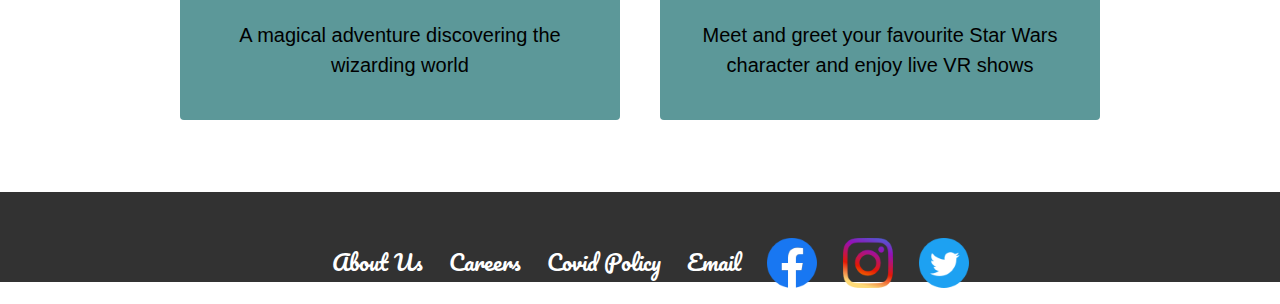
==== commit 62eb8e9a: "resolve conflicts" ====
--- a/attractions.html
+++ b/attractions.html
@@ -5,6 +5,7 @@
     <title>Filmopolis Attractions</title>
     <meta charset="utf-8">
     <meta name="viewport" content="width=device-width, initial-scale=1, shrink-to-fit=no">
+    <link rel="stylesheet" href="stylesheet/style.css">
     <link rel="stylesheet" href="stylesheet/attractions.css">
     <!-- External font for navigation -->
     <link rel="preconnect" href="https://fonts.gstatic.com"> <!-- speed up external font loading -->
--- a/stylesheet/style.css
+++ b/stylesheet/style.css
@@ -0,0 +1,303 @@
+/****** header nav - Phil Mc ******/
+
+header {
+    font-family: 'Pacifico', cursive;
+    box-sizing: border-box;
+    padding-left: 80px;
+    line-height: normal;
+    background-color: rgb(50, 50, 50);
+    height: 110px;
+    position: fixed;
+    width: 100%;
+    top: 0;
+    left: 0;
+    z-index: 999;
+}
+
+#logoText {
+    font-size: 50px;
+    color: white;
+    position: absolute;
+    top: 6px;
+    text-decoration: none;
+}
+
+header ul {
+    list-style: none;
+    float: right;
+    margin: 0 80px 0 0;
+    padding-top: 45px;
+}
+
+header li {
+    display: inline-block;
+    margin-left: 40px;
+}
+
+header li a {
+    font-size: 25px;
+    color: white;
+}
+
+.currentPage {
+    text-decoration: none;
+    position: relative;
+}
+
+.currentPage::before {
+    content: "";
+    background-color: white;
+    position: absolute;
+    width: 100%;
+    height: 3px;
+    bottom: 0;
+    left: 0;
+    border-radius: 4px;
+}
+
+/* Animate menu options - source https://tobiasahlin.com/blog/css-trick-animating-link-underlines/ */
+
+a.menuButton:hover, a.currentPage:hover { /* override library styling on attractions page */
+    color: rgba(255, 255, 255, 1.0);
+    text-decoration: none;
+}
+
+.menuButton {
+    position: relative;
+    text-decoration: none;
+}
+
+.menuButton::before { /* create underline with scaleX(0) so not visible */
+    content: "";
+    background-color: white;
+    position: absolute;
+    width: 100%;
+    height: 3px;
+    bottom: 0;
+    left: 0;
+    border-radius: 4px;
+    visibility: hidden;
+    transform: scaleX(0);
+    transition: all 0.3s ease-in-out 0s;
+}
+
+.menuButton:hover::before { /* scale on hover to trigger animation */
+    visibility: visible;
+    transform: scaleX(1);
+
+}
+
+#navSpacer {            /** to pad behind the nav bar when scrolled to the top **/
+    height: 110px;
+    width: 100%;
+}
+
+/****** end header nav ******/
+
+/* body part */
+body{
+    margin:0;
+    padding: 0;
+    font-family: Arial, Helvetica, sans-serif;
+    line-height: 1.5em;
+}
+
+
+.ticket-info-banner-image {
+    background-image: url('../images/tickets.png');
+    background-size: 100%;
+    background-repeat: no-repeat;
+    height: 605px;
+}
+
+.covid-warning {
+    background-image: url('../images/covid.png');
+    background-size: 100%;
+    background-repeat: no-repeat;
+    height: 100%;
+}
+
+.details-info-row {
+    height: 400px;
+}
+
+.prices-row {
+    height: 300px;
+}
+
+.map-row {
+    height: 400px;
+}
+
+.faq-row {
+    height: 380px;
+}
+
+.details-box {
+    height: 100%;
+}
+
+.warning-box {
+    height: 100%;
+}
+
+.text-centered {
+    text-align: center;
+}
+
+.text-padding {
+    padding: 10px;
+}
+
+.no-margin {
+    margin: 0;
+}
+
+.margin-top {
+    margin-top: 10px;
+}
+
+.main {
+    padding: 20px 20px;
+}
+
+.info-page {
+    box-sizing: border-box;
+}
+
+.bordered-box {
+    border: 2px solid #000;
+}
+
+.box-shadowed {
+    box-shadow: 0 6px 18px 0 rgba(0,0,0,.31);
+}
+
+.details-title-box {
+    background-color: #fdb713;
+}
+
+.warning-title-box {
+    background-color: #ff6537;
+}
+
+.map-title-box {
+    background-color: #006ba1;
+}
+
+.faq-table {
+    margin-top: 10px;
+}
+
+.map-view {
+    height: 400px;
+}
+
+/** price table*/
+
+.price-table {
+    border-bottom-right-radius: 10px;
+    border-bottom-left-radius: 10px;
+}
+
+.rounded-borders {
+    border-radius: 10px;
+}
+
+.rounded-borders-top {
+    border-top-left-radius: 10px;
+    border-top-right-radius: 10px;
+}
+
+.price-col {
+
+}
+
+.price-row-grey {
+    background-color: #dedcdc;
+}
+
+.price-col-attractions {
+    border-top-left-radius: 10px;
+    background-color: #fdb713;
+}
+
+.price-col-single-attraction {
+    background-color: #ff6537;
+}
+
+.price-col-day-pass {
+    background-color: #2a398c;
+}
+
+.price-col-flex-pass {
+    border-top-right-radius: 10px;
+    background-color: #006ba1;
+}
+
+*,
+*:before,
+*:after {
+    box-sizing: inherit;
+}
+
+
+/****** footer Phil Mc ******/
+footer {
+    line-height: 90px;
+    margin-top: 20px;
+    text-align: center;
+    background-color: rgb(50, 50, 50);
+    height: 90px;
+    font-family: 'Pacifico', cursive;
+    font-size: 22px;
+}
+
+footer ul {
+    list-style: none;
+}
+
+footer li {
+    display: inline-block;
+    margin-right: 20px;
+}
+
+a.footerButton:hover { /* override library styling on attractions page */
+    color: white;
+    text-decoration: none;
+}
+/* Animate menu options - source https://tobiasahlin.com/blog/css-trick-animating-link-underlines/ */
+
+.footerButton {
+    position: relative;
+    top: 3px;
+    text-decoration: none;
+    color: white;
+}
+
+.footerButton::before { /* create underline with scaleX(0) so not visible */
+    content: "";
+    background-color: white;
+    position: absolute;
+    width: 100%;
+    height: 2px;
+    bottom: 0;
+    left: 0;
+    border-radius: 4px;
+    visibility: hidden;
+    transform: scaleX(0);
+    transition: all 0.3s ease-in-out 0s;
+}
+
+.footerButton:hover::before { /* scale on hover to trigger animation */
+    visibility: visible;
+    transform: scaleX(1);
+
+}
+
+footer img {
+    position: relative;
+    vertical-align: middle;
+}
+
+/****** end footer *******/--- a/stylesheet/attractions.css
+++ b/stylesheet/attractions.css
@@ -113,76 +113,6 @@
     grid-area:header;
 }
 
-
-/****** header nav - Phil Mc ******/
-
-header {
-    padding: 10px  80px 5px 80px;
-    line-height: normal;
-    background-color: rgb(50, 50, 50);
-    font-size: 20px;
-}
-
-#logo {
-    padding: 0;
-    border-style: none;
-    border-width: 1px;
-    border-radius: 10px;
-}
-
-header ul {
-    list-style: none;
-    float: right;
-    margin: 0;
-    padding-top: 55px;
-    padding-inline-start: 0;
-}
-
-header li {
-    display: inline-block;
-    margin-left: 40px;
-}
-
-.currentPage {
-    text-decoration: underline;
-    color: white;
-}
-
-/* Animate menu options - source https://tobiasahlin.com/blog/css-trick-animating-link-underlines/ */
-
-a.menuButton:hover, a.currentPage:hover { /* override library styling on attractions page */
-    color: white;
-    text-decoration: none;
-}
-
-.menuButton {
-    position: relative;
-    text-decoration: none;
-    color: white;
-}
-
-.menuButton::before { /* create underline with scaleX(0) so not visible */
-    content: "";
-    background-color: white;
-    position: absolute;
-    width: 100%;
-    height: 2px;
-    bottom: 0;
-    left: 0;
-    visibility: hidden;
-    transform: scaleX(0);
-    transition: all 0.3s ease-in-out 0s;
-}
-
-.menuButton:hover::before { /* scale on hover to trigger animation */
-    visibility: visible;
-    transform: scaleX(1);
-
-}
-
-/****** end header nav ******/
-
-
 /* featured header */
 .featured_header{
     background-image: url('../images/carousel/featured-header.jpg');
@@ -236,67 +166,5 @@
 
 /* footer Jen Howen */
 .footer{
-    /*background-color: rgb(31, 65, 65);*/
     grid-area:footer
 }
-
-
-
-/****** footer Phil Mc ******/
-footer {
-    line-height: 90px;
-    margin-top: 20px;
-    /*margin-bottom: 20px;*/
-    text-align: center;
-    background-color: rgb(50, 50, 50);
-    height: 90px;
-}
-
-footer ul {
-    list-style: none;
-     padding-inline-start: 0;
-}
-
-footer li {
-    display: inline-block;
-    margin-right: 20px;
-}
-
-/* Animate menu options - source https://tobiasahlin.com/blog/css-trick-animating-link-underlines/ */
-
-a.footerButton:hover { /* override library styling on attractions page */
-    color: white;
-    text-decoration: none;
-}
-
-.footerButton {
-    position: relative;
-    text-decoration: none;
-    color: white;
-}
-
-.footerButton::before { /* create underline with scaleX(0) so not visible */
-    content: "";
-    background-color: white;
-    position: absolute;
-    width: 100%;
-    height: 2px;
-    bottom: 0;
-    left: 0;
-    visibility: hidden;
-    transform: scaleX(0);
-    transition: all 0.3s ease-in-out 0s;
-}
-
-.footerButton:hover::before { /* scale on hover to trigger animation */
-    visibility: visible;
-    transform: scaleX(1);
-
-}
-
-footer img {
-    position: relative;
-    vertical-align: middle;
-}
-
-/****** end footer *******/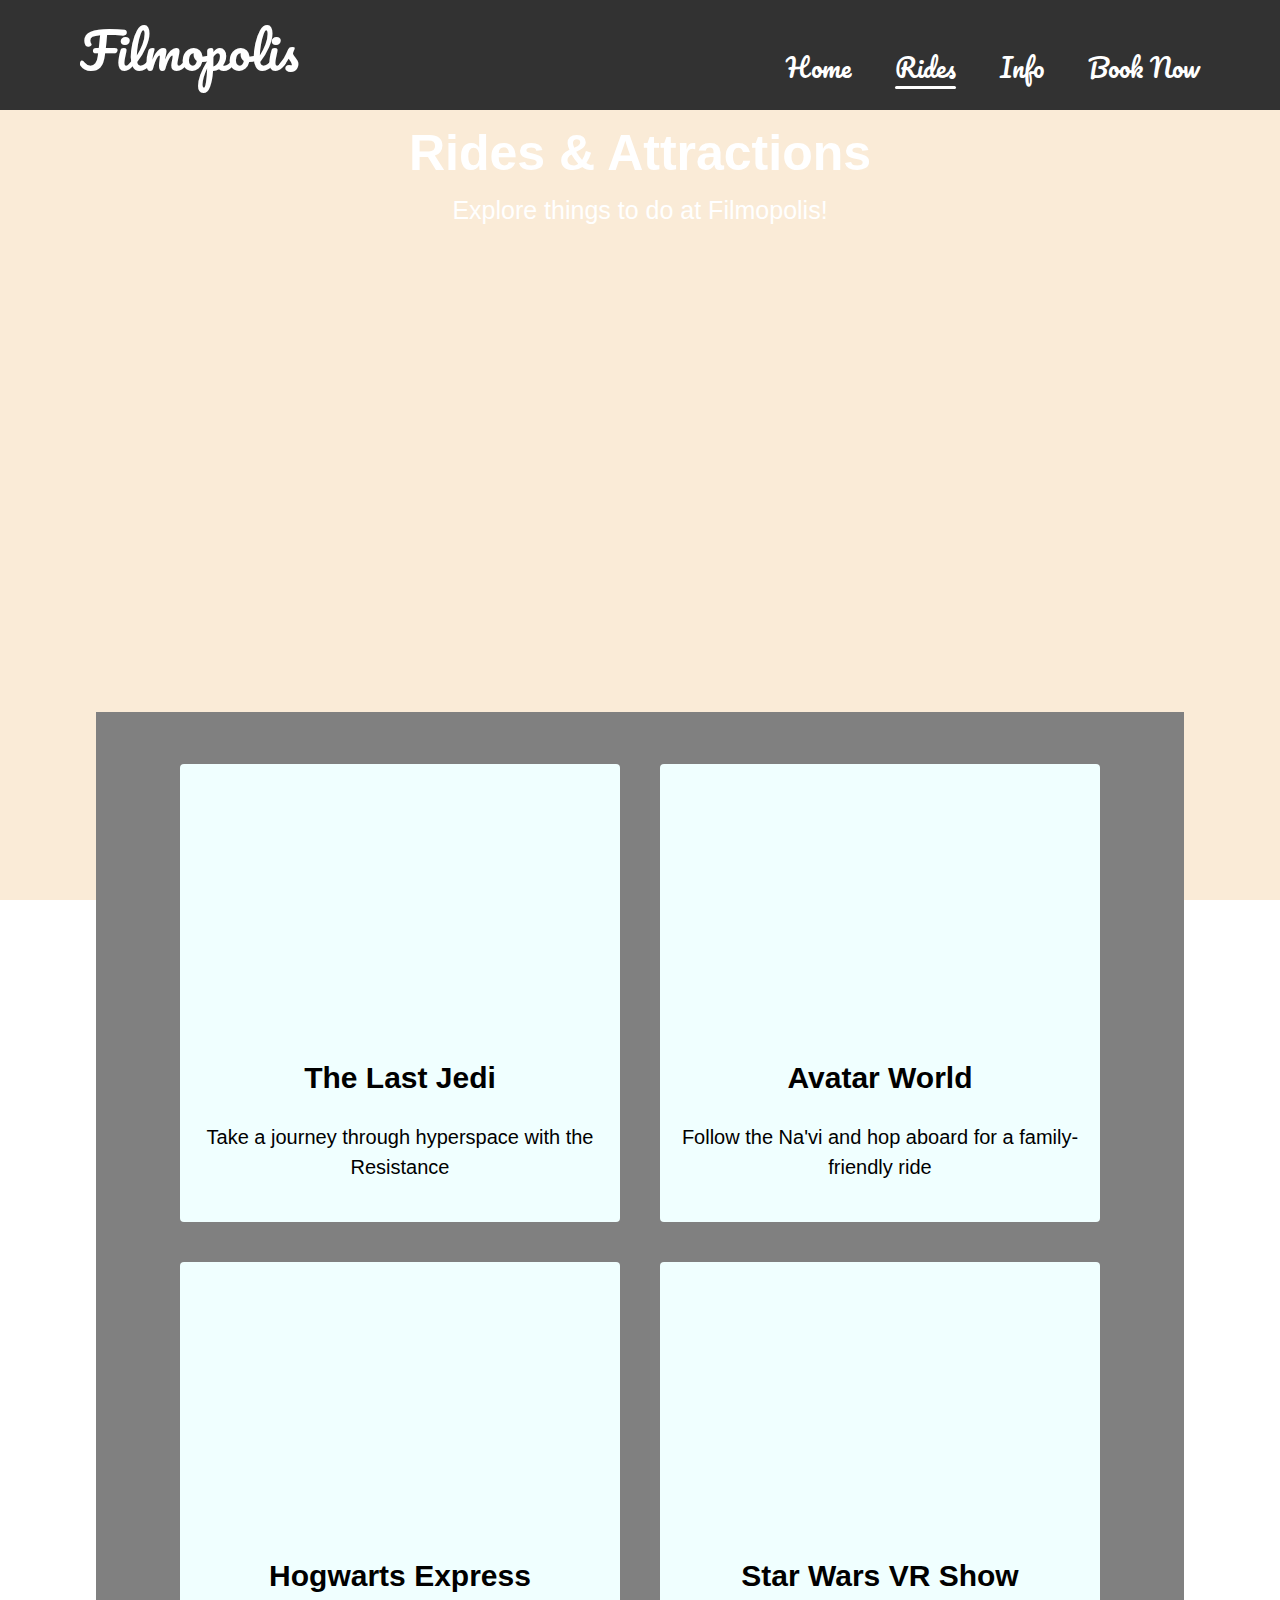
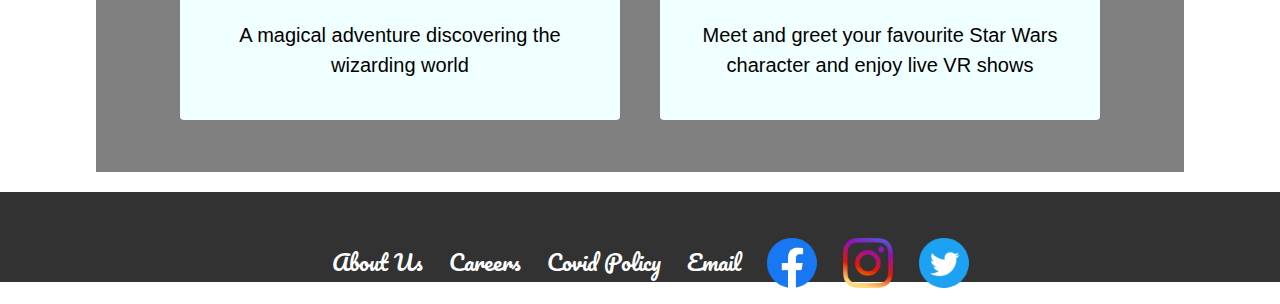
==== commit 89eac29e: "html file fixed with w3 validator" ====
--- a/attractions.html
+++ b/attractions.html
@@ -5,8 +5,8 @@
     <title>Filmopolis Attractions</title>
     <meta charset="utf-8">
     <meta name="viewport" content="width=device-width, initial-scale=1, shrink-to-fit=no">
+    <link rel="stylesheet" href="https://cdn.jsdelivr.net/npm/bootstrap@4.5.3/dist/css/bootstrap.min.css" integrity="sha384-TX8t27EcRE3e/ihU7zmQxVncDAy5uIKz4rEkgIXeMed4M0jlfIDPvg6uqKI2xXr2" crossorigin="anonymous">
     <link rel="stylesheet" href="stylesheet/style.css">
-    <link rel="stylesheet" href="stylesheet/attractions.css">
     <!-- External font for navigation -->
     <link rel="preconnect" href="https://fonts.gstatic.com"> <!-- speed up external font loading -->
     <link href="https://fonts.googleapis.com/css2?family=Pacifico&display=swap" rel="stylesheet">
@@ -26,17 +26,17 @@
             <li><a class="menuButton" href="info.html">Book Now</a></li>
         </ul>
     </header>
-    <!-- end header -->
+    <!-- end of header -->
 
 
     <!-- main content here -->
 
-    <!-- featured header -->
+    <!-- banner -->
     <div class="featured_header">
         <h1>Rides & Attractions</h1>
         <p>Explore things to do at Filmopolis!</p>
     </div>
-    <!-- end featured header -->
+    <!-- end of banner -->
 
         <!-- rides -->
          <div class="featured_main">
@@ -78,7 +78,7 @@
                 </div>
 
     </div>
-    <!-- end rides -->
+    <!-- end of rides -->
 
 
     <!-- footer for bottom navigation and social media -->
@@ -107,4 +107,4 @@
 
 
 </body>
-</html>+</html>
--- a/stylesheet/style.css
+++ b/stylesheet/style.css
@@ -1,3 +1,8 @@
+/* header Jen */
+.header{
+    /*background-color: peru;*/
+    grid-area:header;
+}
 /****** header nav - Phil Mc ******/
 
 header {
@@ -103,22 +108,163 @@
 }
 
 
+/* grid */
+#site_wrap{
+    background-color: antiquewhite;
+    height:100vh;
+    display: grid;
+
+    /* 6 columns */
+    grid-template-columns:
+    1fr
+    repeat(4,minmax(0,272px))
+    1fr;
+    grid-gap:0px;
+
+    /* rows */
+    grid-template-rows:
+        /* header */
+        107px
+        /* banner */
+        605px
+        /* rides */
+        min-content
+        /* footer */
+        1fr
+        ;
+
+    grid-template-areas:
+        "header header header header header header"
+        "featured_header featured_header featured_header featured_header featured_header featured_header"
+        ". featured_main featured_main featured_main featured_main ."
+        "footer footer footer footer footer footer"
+    ;
+}
+
+
+/* flexbox */
+.box-area{
+    display: flex;
+    flex-wrap: wrap;
+    justify-content: center;
+    align-items: center;
+}
+.single-box{
+    position: relative;
+    display: flex;
+    flex-direction: column;
+    align-items: center;
+    justify-content: center;
+    width: 400px;
+    height: auto;
+    border-radius: 4px;
+    text-align: center;
+    background-color:azure;
+    margin: 20px;
+    padding: 20px;
+    transition: .3s;
+}
+.img-area{
+    display: flex;
+    justify-content: center;
+    align-items: center;
+    width: 400px;
+    height: 200px;
+    margin-bottom: 10px;
+    padding: 20px;
+    background-size: cover;
+    background-position: center center;
+}
+.single-box:nth-child(1) .img-area{
+    background-image: url(../images/ride1.jpg);
+}
+.single-box:nth-child(2) .img-area{
+    background-image: url(../images/ride2.jpg);
+}
+.single-box:nth-child(3) .img-area{
+    background-image: url(../images/ride3.jpg);
+}
+.single-box:nth-child(4) .img-area{
+    background-image: url(../images/ride4.jpg);
+}
+.header-text{
+    font-size: 30px;
+    font-weight: 500;
+    line-height: 48px;
+}
+.img-text{
+    font-family: Arial, Helvetica, sans-serif;
+    padding-top: 20px;
+}
+.img-text p{
+    font-size: 20px;
+    font-weight: 400;
+    line-height: 30px;
+}
+.single-box:hover{
+    background: grey;
+    color: white;
+}
+/* end of flexbox */
+
+/* banner image */
+.featured_header{
+    background-image: url('../images/carousel/1.jpg');
+    grid-area:featured_header;
+    background-size: cover;
+}
+
+
+
+/* banner text */
+.featured_header h1{
+    color: white;
+    display: flex;
+    font-size: 50px;
+    justify-content: center;
+    align-items: center;
+}
+.featured_header p{
+    color: white;
+    display: flex;
+    font-size: 25px;
+    justify-content: center;
+    align-items: center;
+}
+
+/* rides */
+.featured_main{
+    background-color: grey;
+    padding: 2em 0;
+    grid-area:featured_main
+}
+
 .ticket-info-banner-image {
-    background-image: url('../images/tickets.png');
+    background-image: url('../images/tickets.jpg');
     background-size: 100%;
     background-repeat: no-repeat;
     height: 605px;
 }
 
+.ticket-info-title {
+    text-align: center;
+    line-height: 605px;
+    color: white;
+    font-size: 7.4em !important;
+    text-shadow: 0 0 16px #00000057;
+    font-family: Pacifico, cursive, Arial, Helvetica, sans-serif;
+    font-weight: lighter;
+}
+
 .covid-warning {
-    background-image: url('../images/covid.png');
+    background-image: url('../images/covid.jpg');
     background-size: 100%;
     background-repeat: no-repeat;
     height: 100%;
 }
 
 .details-info-row {
-    height: 400px;
+    height: 500px;
 }
 
 .prices-row {
@@ -174,15 +320,15 @@
 }
 
 .details-title-box {
-    background-color: #fdb713;
+    background-color: #2E151B;
 }
 
 .warning-title-box {
-    background-color: #ff6537;
-}
-
-.map-title-box {
-    background-color: #006ba1;
+    background-color: #479292;
+}
+
+.text-white {
+    color: white;
 }
 
 .faq-table {
@@ -219,20 +365,20 @@
 
 .price-col-attractions {
     border-top-left-radius: 10px;
-    background-color: #fdb713;
+    background-color: #479292;
 }
 
 .price-col-single-attraction {
-    background-color: #ff6537;
+    background-color: #2F4454;
 }
 
 .price-col-day-pass {
-    background-color: #2a398c;
+    background-color: #1C3334;
 }
 
 .price-col-flex-pass {
     border-top-right-radius: 10px;
-    background-color: #006ba1;
+    background-color: #2E151B;
 }
 
 *,
@@ -241,6 +387,11 @@
     box-sizing: inherit;
 }
 
+/* footer Jen */
+.footer{
+    /*background-color: rgb(31, 65, 65);*/
+    grid-area:footer
+}
 
 /****** footer Phil Mc ******/
 footer {
@@ -300,4 +451,5 @@
     vertical-align: middle;
 }
 
-/****** end footer *******/+/****** end footer *******/
+
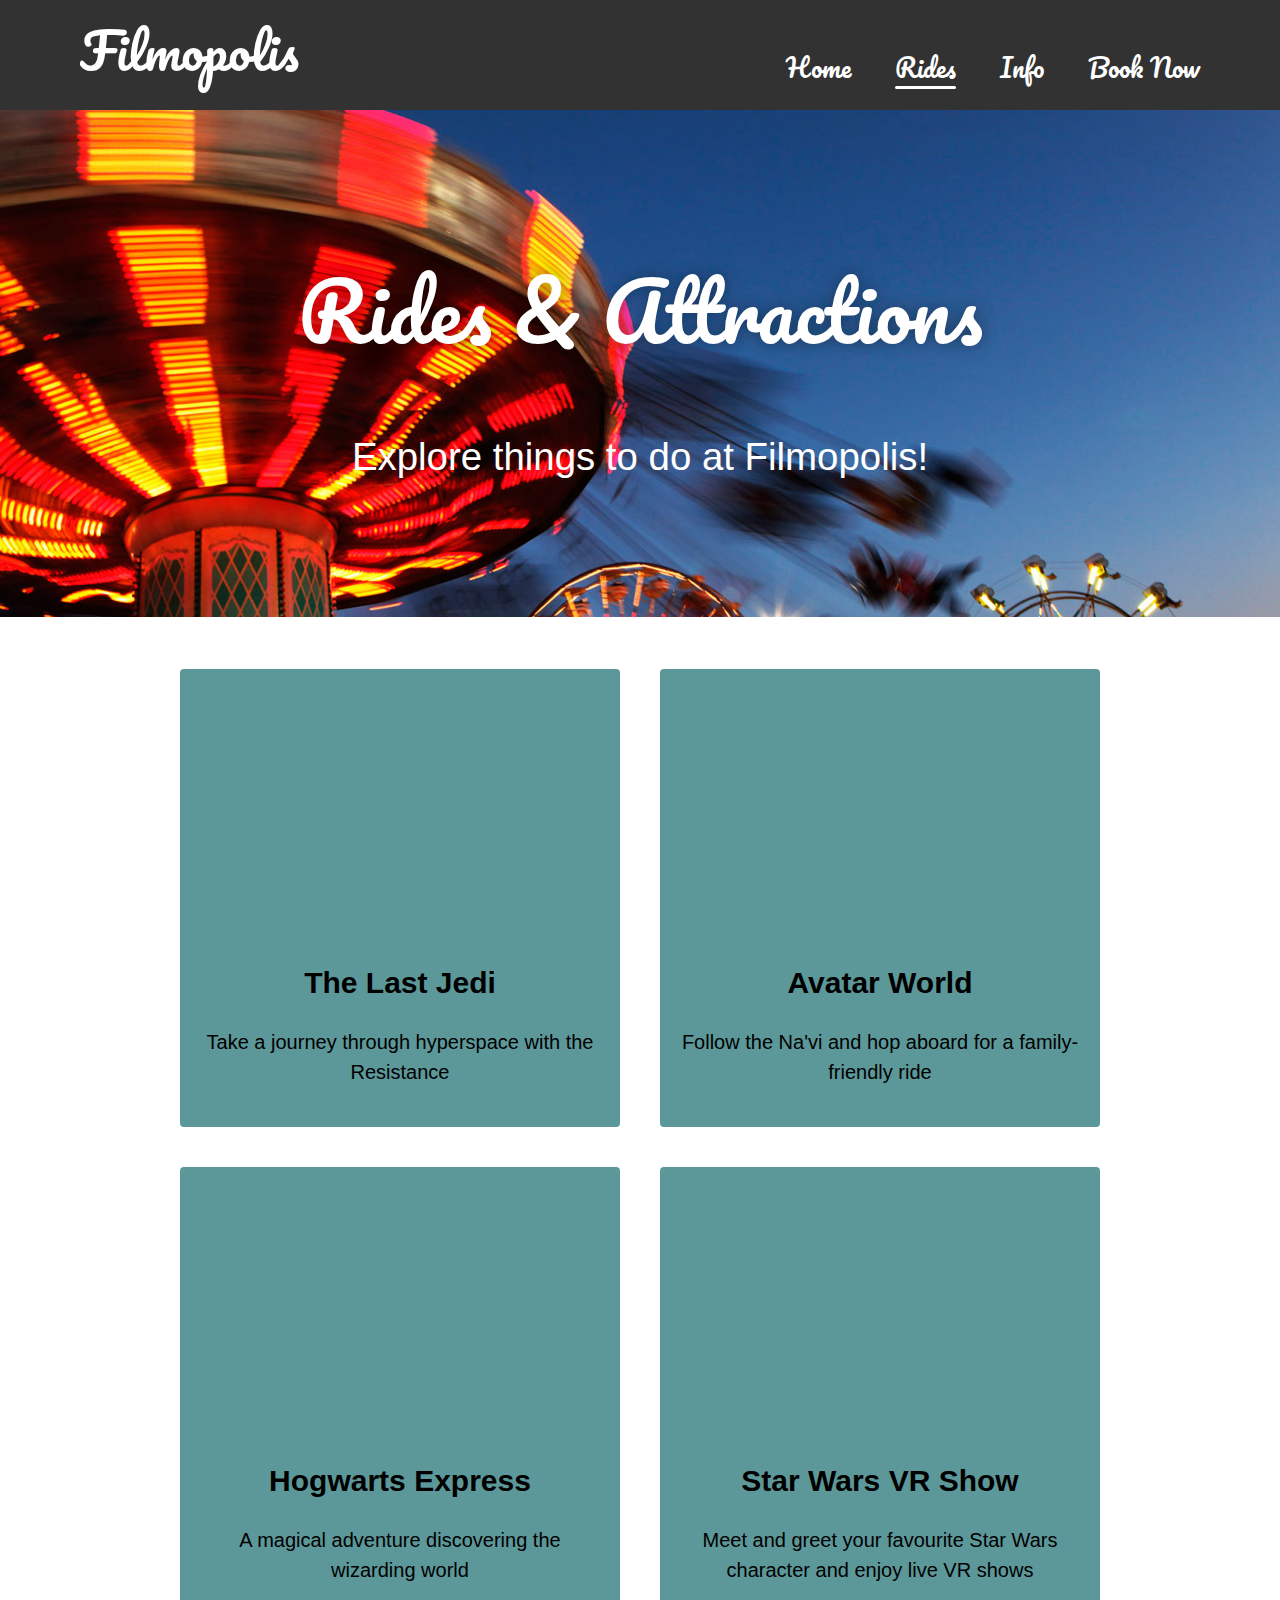
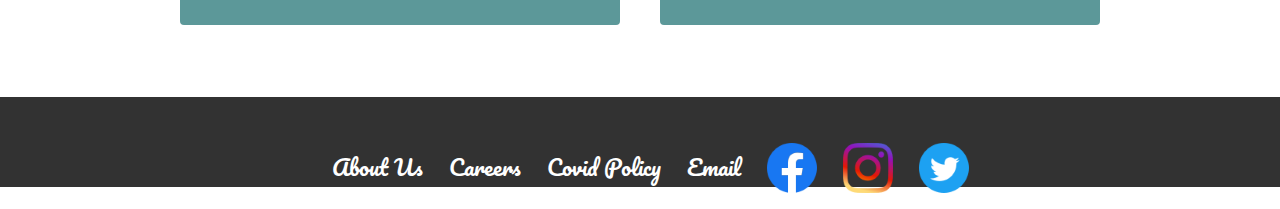
==== commit 40d6f8ed: "Merge pull request #23 from zhorzhz/jen-update-2" ====
--- a/attractions.html
+++ b/attractions.html
@@ -5,8 +5,8 @@
     <title>Filmopolis Attractions</title>
     <meta charset="utf-8">
     <meta name="viewport" content="width=device-width, initial-scale=1, shrink-to-fit=no">
-    <link rel="stylesheet" href="https://cdn.jsdelivr.net/npm/bootstrap@4.5.3/dist/css/bootstrap.min.css" integrity="sha384-TX8t27EcRE3e/ihU7zmQxVncDAy5uIKz4rEkgIXeMed4M0jlfIDPvg6uqKI2xXr2" crossorigin="anonymous">
     <link rel="stylesheet" href="stylesheet/style.css">
+    <link rel="stylesheet" href="stylesheet/attractions.css">
     <!-- External font for navigation -->
     <link rel="preconnect" href="https://fonts.gstatic.com"> <!-- speed up external font loading -->
     <link href="https://fonts.googleapis.com/css2?family=Pacifico&display=swap" rel="stylesheet">
@@ -26,17 +26,17 @@
             <li><a class="menuButton" href="info.html">Book Now</a></li>
         </ul>
     </header>
-    <!-- end of header -->
+    <!-- end header -->
 
 
     <!-- main content here -->
 
-    <!-- banner -->
+    <!-- featured header -->
     <div class="featured_header">
         <h1>Rides & Attractions</h1>
         <p>Explore things to do at Filmopolis!</p>
     </div>
-    <!-- end of banner -->
+    <!-- end featured header -->
 
         <!-- rides -->
          <div class="featured_main">
@@ -78,7 +78,7 @@
                 </div>
 
     </div>
-    <!-- end of rides -->
+    <!-- end rides -->
 
 
     <!-- footer for bottom navigation and social media -->
@@ -107,4 +107,4 @@
 
 
 </body>
-</html>
+</html>--- a/stylesheet/style.css
+++ b/stylesheet/style.css
@@ -1,8 +1,3 @@
-/* header Jen */
-.header{
-    /*background-color: peru;*/
-    grid-area:header;
-}
 /****** header nav - Phil Mc ******/
 
 header {
@@ -108,163 +103,22 @@
 }
 
 
-/* grid */
-#site_wrap{
-    background-color: antiquewhite;
-    height:100vh;
-    display: grid;
-
-    /* 6 columns */
-    grid-template-columns:
-    1fr
-    repeat(4,minmax(0,272px))
-    1fr;
-    grid-gap:0px;
-
-    /* rows */
-    grid-template-rows:
-        /* header */
-        107px
-        /* banner */
-        605px
-        /* rides */
-        min-content
-        /* footer */
-        1fr
-        ;
-
-    grid-template-areas:
-        "header header header header header header"
-        "featured_header featured_header featured_header featured_header featured_header featured_header"
-        ". featured_main featured_main featured_main featured_main ."
-        "footer footer footer footer footer footer"
-    ;
-}
-
-
-/* flexbox */
-.box-area{
-    display: flex;
-    flex-wrap: wrap;
-    justify-content: center;
-    align-items: center;
-}
-.single-box{
-    position: relative;
-    display: flex;
-    flex-direction: column;
-    align-items: center;
-    justify-content: center;
-    width: 400px;
-    height: auto;
-    border-radius: 4px;
-    text-align: center;
-    background-color:azure;
-    margin: 20px;
-    padding: 20px;
-    transition: .3s;
-}
-.img-area{
-    display: flex;
-    justify-content: center;
-    align-items: center;
-    width: 400px;
-    height: 200px;
-    margin-bottom: 10px;
-    padding: 20px;
-    background-size: cover;
-    background-position: center center;
-}
-.single-box:nth-child(1) .img-area{
-    background-image: url(../images/ride1.jpg);
-}
-.single-box:nth-child(2) .img-area{
-    background-image: url(../images/ride2.jpg);
-}
-.single-box:nth-child(3) .img-area{
-    background-image: url(../images/ride3.jpg);
-}
-.single-box:nth-child(4) .img-area{
-    background-image: url(../images/ride4.jpg);
-}
-.header-text{
-    font-size: 30px;
-    font-weight: 500;
-    line-height: 48px;
-}
-.img-text{
-    font-family: Arial, Helvetica, sans-serif;
-    padding-top: 20px;
-}
-.img-text p{
-    font-size: 20px;
-    font-weight: 400;
-    line-height: 30px;
-}
-.single-box:hover{
-    background: grey;
-    color: white;
-}
-/* end of flexbox */
-
-/* banner image */
-.featured_header{
-    background-image: url('../images/carousel/1.jpg');
-    grid-area:featured_header;
-    background-size: cover;
-}
-
-
-
-/* banner text */
-.featured_header h1{
-    color: white;
-    display: flex;
-    font-size: 50px;
-    justify-content: center;
-    align-items: center;
-}
-.featured_header p{
-    color: white;
-    display: flex;
-    font-size: 25px;
-    justify-content: center;
-    align-items: center;
-}
-
-/* rides */
-.featured_main{
-    background-color: grey;
-    padding: 2em 0;
-    grid-area:featured_main
-}
-
 .ticket-info-banner-image {
-    background-image: url('../images/tickets.jpg');
+    background-image: url('../images/tickets.png');
     background-size: 100%;
     background-repeat: no-repeat;
     height: 605px;
 }
 
-.ticket-info-title {
-    text-align: center;
-    line-height: 605px;
-    color: white;
-    font-size: 7.4em !important;
-    text-shadow: 0 0 16px #00000057;
-    font-family: Pacifico, cursive, Arial, Helvetica, sans-serif;
-    font-weight: lighter;
-}
-
 .covid-warning {
-    background-image: url('../images/covid.jpg');
+    background-image: url('../images/covid.png');
     background-size: 100%;
     background-repeat: no-repeat;
     height: 100%;
 }
 
 .details-info-row {
-    height: 500px;
+    height: 400px;
 }
 
 .prices-row {
@@ -320,15 +174,15 @@
 }
 
 .details-title-box {
-    background-color: #2E151B;
+    background-color: #fdb713;
 }
 
 .warning-title-box {
-    background-color: #479292;
-}
-
-.text-white {
-    color: white;
+    background-color: #ff6537;
+}
+
+.map-title-box {
+    background-color: #006ba1;
 }
 
 .faq-table {
@@ -365,20 +219,20 @@
 
 .price-col-attractions {
     border-top-left-radius: 10px;
-    background-color: #479292;
+    background-color: #fdb713;
 }
 
 .price-col-single-attraction {
-    background-color: #2F4454;
+    background-color: #ff6537;
 }
 
 .price-col-day-pass {
-    background-color: #1C3334;
+    background-color: #2a398c;
 }
 
 .price-col-flex-pass {
     border-top-right-radius: 10px;
-    background-color: #2E151B;
+    background-color: #006ba1;
 }
 
 *,
@@ -387,11 +241,6 @@
     box-sizing: inherit;
 }
 
-/* footer Jen */
-.footer{
-    /*background-color: rgb(31, 65, 65);*/
-    grid-area:footer
-}
 
 /****** footer Phil Mc ******/
 footer {
@@ -451,5 +300,4 @@
     vertical-align: middle;
 }
 
-/****** end footer *******/
-
+/****** end footer *******/--- a/stylesheet/attractions.css
+++ b/stylesheet/attractions.css
@@ -0,0 +1,163 @@
+/* Attractions page */
+
+/* body part */
+body{
+    margin:0;
+    padding: 0;
+    font-family: Arial, Helvetica, sans-serif;
+    line-height: 1.5em;
+}
+
+/* grid */
+#site_wrap{
+    background-color: #ffffff;
+    height:100vh;
+    display: grid;
+
+    /* 6 columns */
+    grid-template-columns:
+    1fr
+    repeat(4,minmax(0,272px))
+    1fr;
+    grid-gap:0px;
+
+    /* rows */
+    grid-template-rows:
+        /* header */
+        107px
+        /* banner */
+        510px
+        /* rides */
+        min-content
+        /* footer */
+        1fr
+        ;
+
+    grid-template-areas:
+        "header header header header header header"
+        "featured_header featured_header featured_header featured_header featured_header featured_header"
+        ". featured_main featured_main featured_main featured_main ."
+        "footer footer footer footer footer footer"
+    ;
+}
+
+/* flexbox */
+.box-area{
+    display: flex;
+    flex-wrap: wrap;
+    justify-content: center;
+    align-items: center;
+}
+.single-box{
+    position: relative;
+    display: flex;
+    flex-direction: column;
+    align-items: center;
+    justify-content: center;
+    width: 400px;
+    height: auto;
+    border-radius: 4px;
+    text-align: center;
+    background-color:#5c9899;
+    margin: 20px;
+    padding: 20px;
+    transition: .3s;
+}
+.img-area{
+    display: flex;
+    justify-content: center;
+    align-items: center;
+    width: 400px;
+    height: 200px;
+    margin-bottom: 10px;
+    padding: 20px;
+    background-size: cover;
+    background-position: center center;
+}
+.single-box:nth-child(1) .img-area{
+    background-image: url(../images/ride1.jpg);
+}
+.single-box:nth-child(2) .img-area{
+    background-image: url(../images/ride2.jpg);
+}
+.single-box:nth-child(3) .img-area{
+    background-image: url(../images/ride3.jpg);
+}
+.single-box:nth-child(4) .img-area{
+    background-image: url(../images/ride4.jpg);
+}
+.header-text{
+    font-size: 30px;
+    font-weight: 500;
+    line-height: 48px;
+}
+.img-text{
+    font-family: Arial, Helvetica, sans-serif;
+    padding-top: 20px;  
+}
+.img-text p{
+    font-size: 20px;
+    font-weight: 400;
+    line-height: 30px;
+}
+.single-box:hover{
+    background: #808080;
+    color: #ffffff;
+}
+/* end of flexbox */
+
+
+/* header Jen Howen */
+.header{
+    /*background-color: peru;*/
+    grid-area:header;
+}
+
+/* featured header */
+.featured_header{
+    background-image: url('../images/carousel/featured-header.jpg');
+    grid-area:featured_header;
+    background-size: cover;
+    position: relative;
+}
+
+/* featured header text */
+.featured_header h1{
+    position: relative;
+    text-align: center;
+    line-height: 605px;
+    color: #ffffff;
+    font-size: 5em !important;
+    text-shadow: 0 0 16px #00000057;
+    font-family: Pacifico, cursive, Arial, Helvetica, sans-serif;
+    font-weight: lighter;
+    bottom: 30%;
+}
+
+.featured_header p{
+    position: absolute;
+    top: 65%;
+    left: 50%;
+    transform: translate(-50%, -50%);
+    color: #ffffff;
+    font-family: Arial, Helvetica, sans-serif;
+    text-align: center;
+    line-height: 1;
+    padding-bottom: 40px;
+    font-size: 2.4em;
+    font-weight: lighter;
+    line-height: 1em;
+}
+
+/* rides */
+.featured_main{
+    background-color: #ffffff;
+    padding: 2em 0;
+    grid-area:featured_main
+}
+/* end rides */
+
+/* footer Jen Howen */
+.footer{
+    grid-area:footer
+}
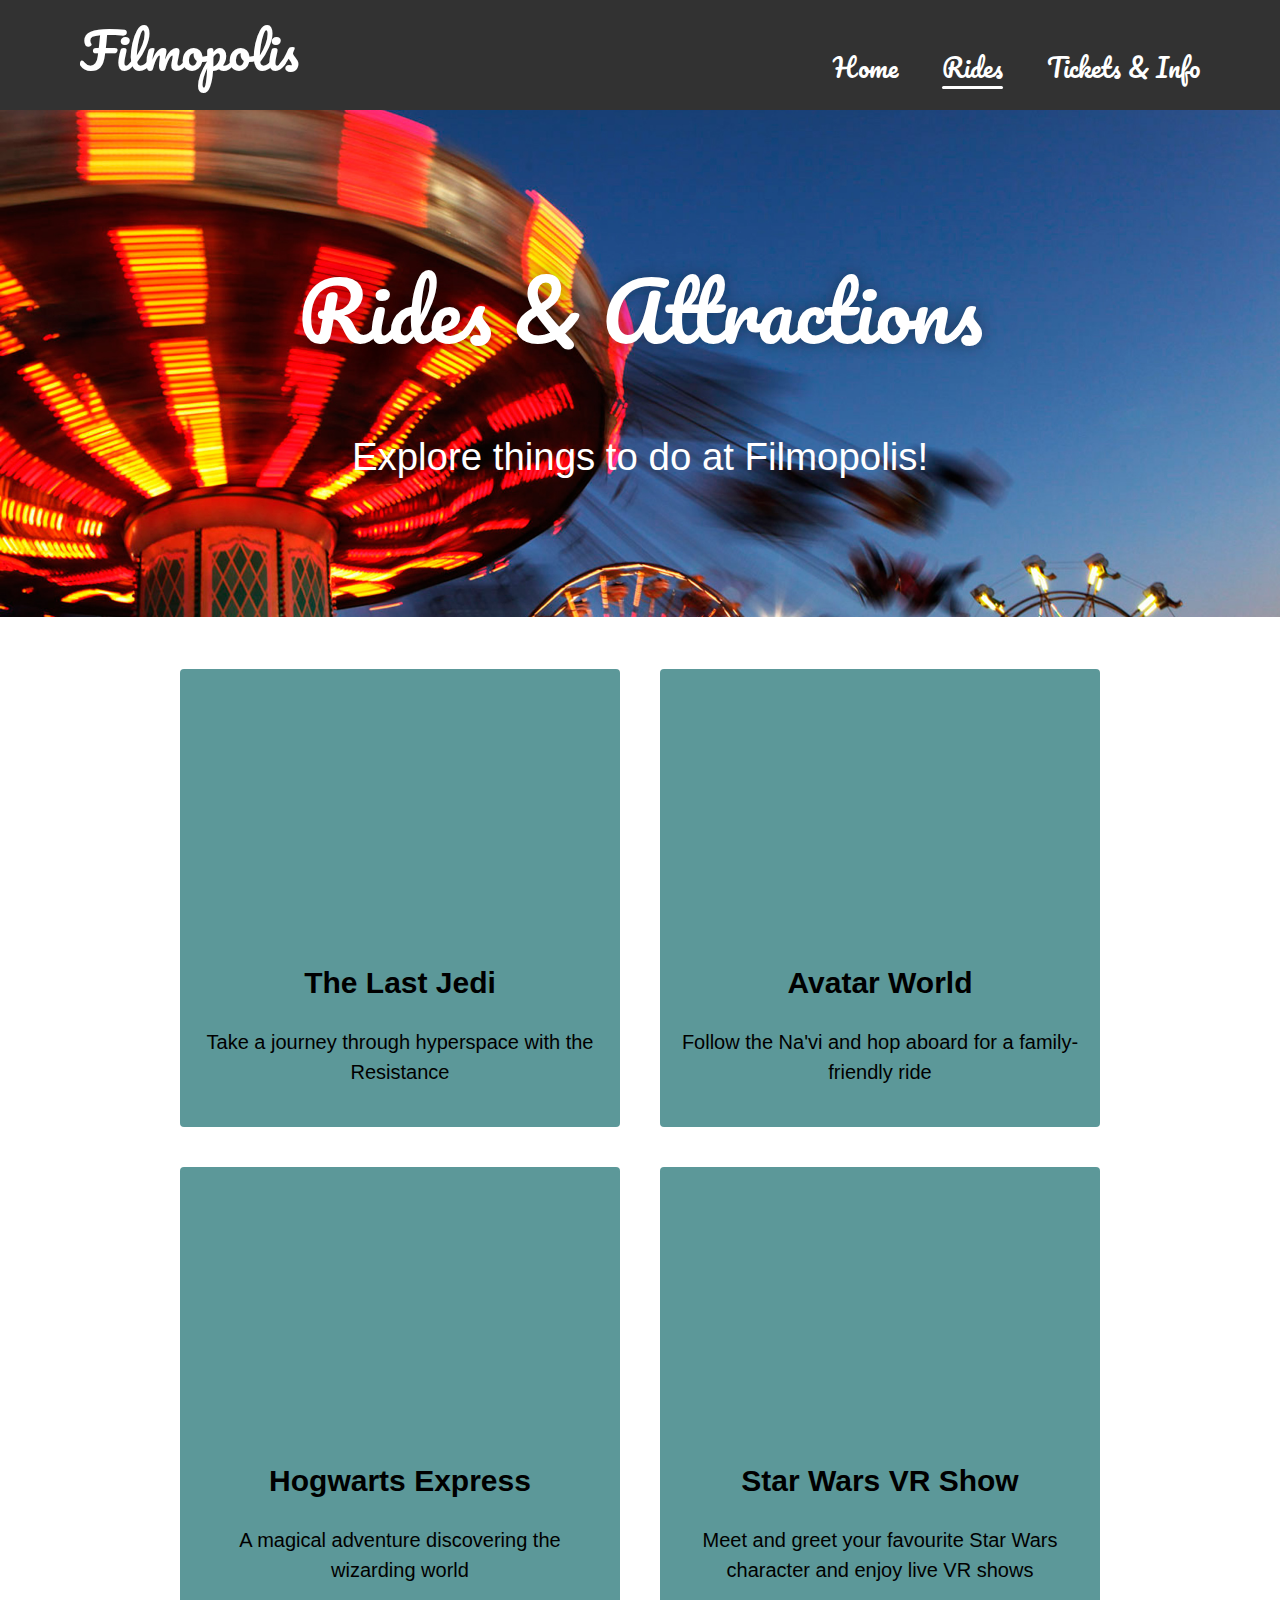
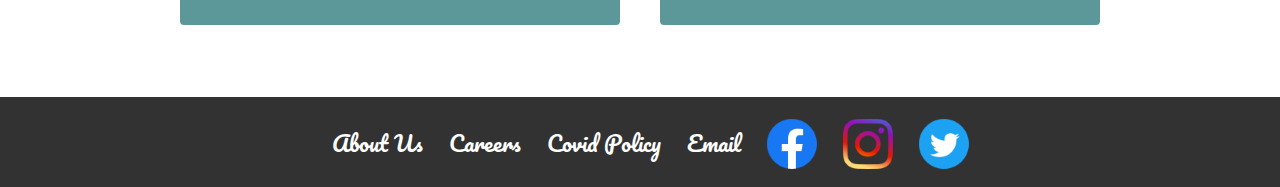
==== commit 9dd41731: "Changed header nav 'book now' to 'Tickets & Info' Fixed some little css typos." ====
--- a/attractions.html
+++ b/attractions.html
@@ -22,8 +22,7 @@
         <ul>
             <li><a class="menuButton" href="index.html">Home</a></li>
             <li><a class="currentPage" href="attractions.html">Rides</a></li>
-            <li><a class="menuButton" href="info.html">Info</a></li>
-            <li><a class="menuButton" href="info.html">Book Now</a></li>
+            <li><a class="menuButton" href="info.html">Tickets & Info</a></li>
         </ul>
     </header>
     <!-- end header -->
--- a/stylesheet/style.css
+++ b/stylesheet/style.css
@@ -241,10 +241,10 @@
     box-sizing: inherit;
 }
 
-
 /****** footer Phil Mc ******/
 footer {
-    line-height: 90px;
+    /*line-height: 90px;*/
+    box-sizing: border-box;
     margin-top: 20px;
     text-align: center;
     background-color: rgb(50, 50, 50);
@@ -255,6 +255,7 @@
 
 footer ul {
     list-style: none;
+    padding-top: 23px;
 }
 
 footer li {
--- a/stylesheet/attractions.css
+++ b/stylesheet/attractions.css
@@ -19,7 +19,7 @@
     1fr
     repeat(4,minmax(0,272px))
     1fr;
-    grid-gap:0px;
+    grid-gap:0;
 
     /* rows */
     grid-template-rows:
@@ -142,7 +142,6 @@
     color: #ffffff;
     font-family: Arial, Helvetica, sans-serif;
     text-align: center;
-    line-height: 1;
     padding-bottom: 40px;
     font-size: 2.4em;
     font-weight: lighter;
@@ -161,3 +160,7 @@
 .footer{
     grid-area:footer
 }
+
+.footer ul {
+    padding-top: 0;
+}
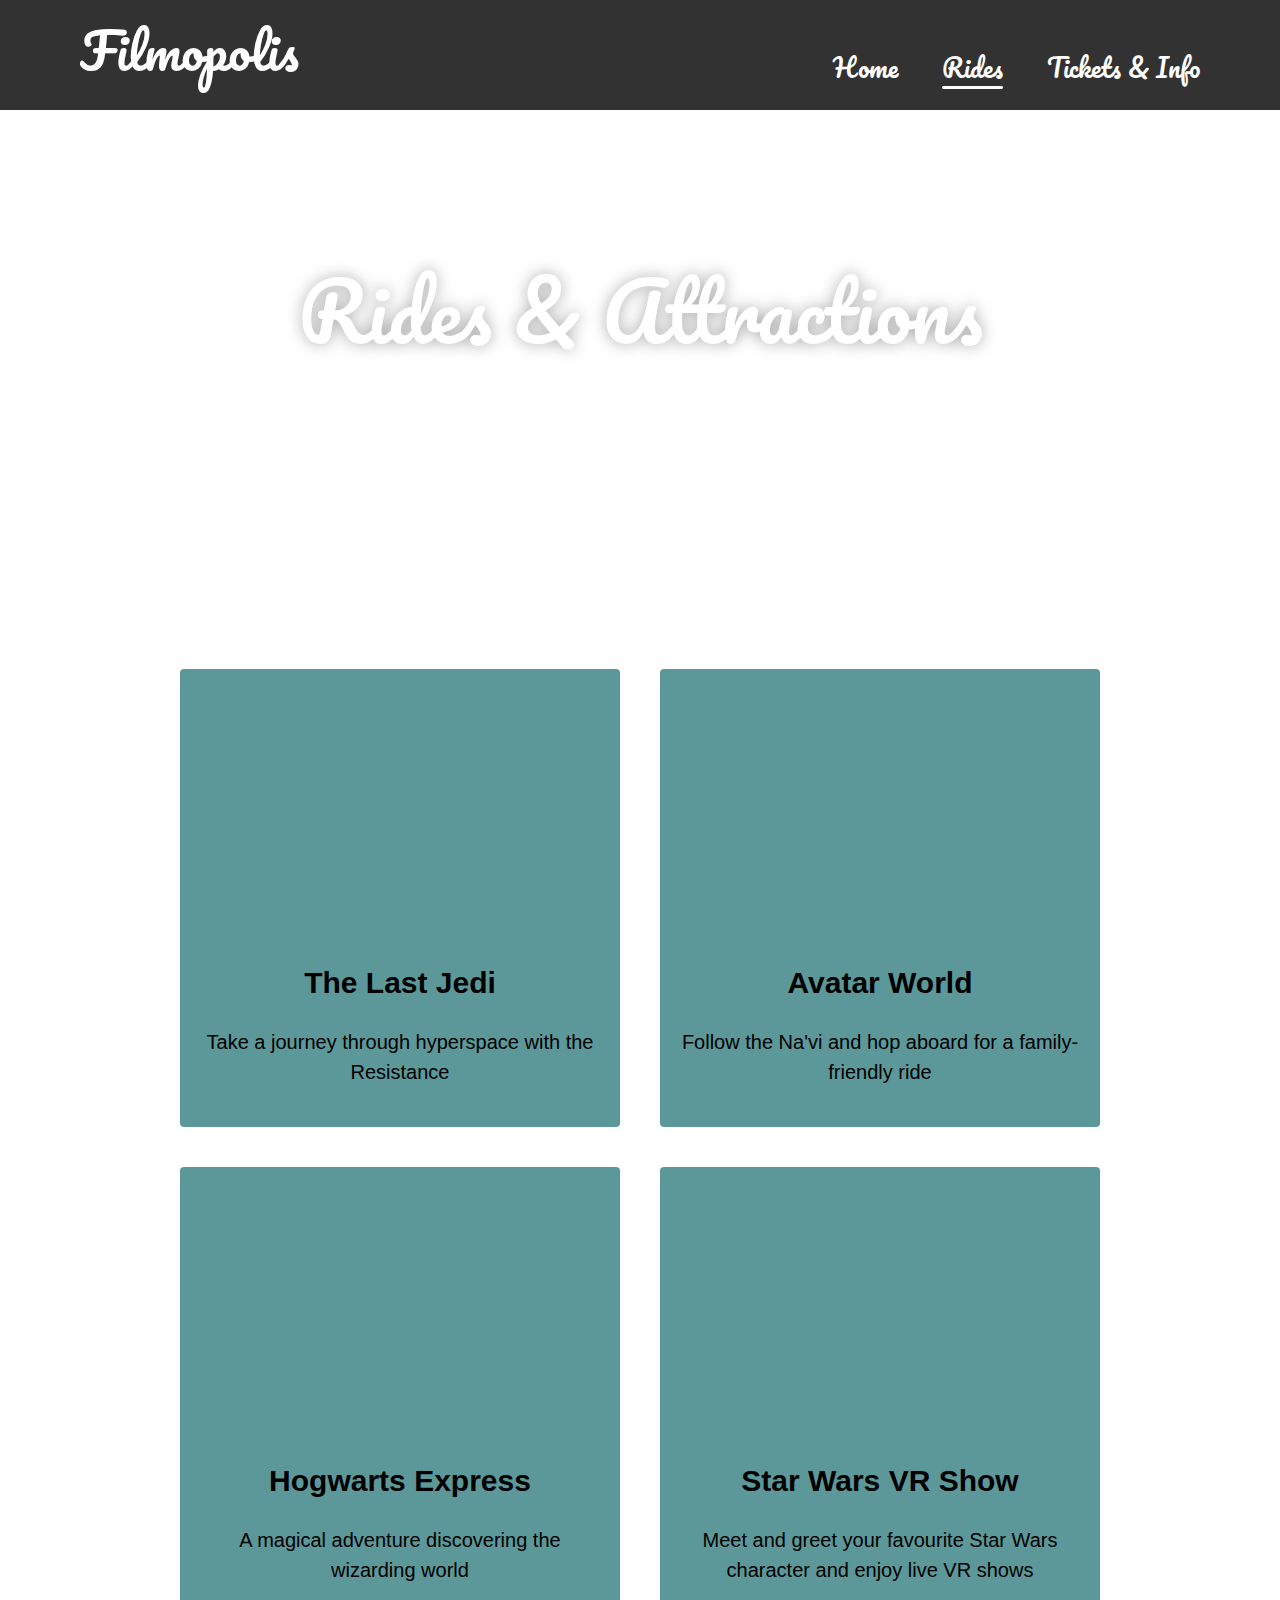
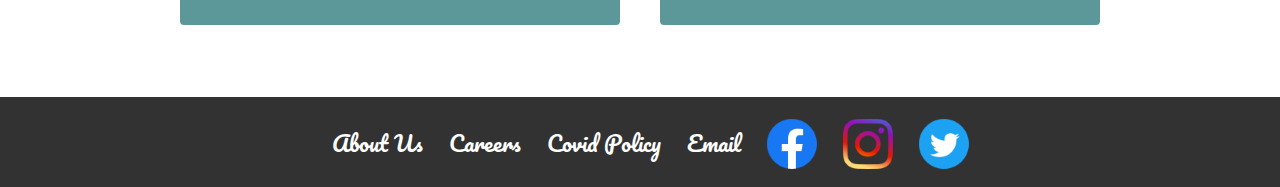
==== commit a3968808: "Added interactive Map, Links, metadata and other minor improvements" ====
--- a/attractions.html
+++ b/attractions.html
@@ -5,6 +5,8 @@
     <title>Filmopolis Attractions</title>
     <meta charset="utf-8">
     <meta name="viewport" content="width=device-width, initial-scale=1, shrink-to-fit=no">
+    <meta name="description" content="New Attractions for children and adult coming in 2021 in top rated park">
+    <meta name="keywords" content="Attraction,Ride,Explore,Jedi,Avatar,Hogwarts,Harry Potter">
     <link rel="stylesheet" href="stylesheet/style.css">
     <link rel="stylesheet" href="stylesheet/attractions.css">
     <!-- External font for navigation -->
--- a/stylesheet/style.css
+++ b/stylesheet/style.css
@@ -104,21 +104,44 @@
 
 
 .ticket-info-banner-image {
-    background-image: url('../images/tickets.png');
+    background-image: url('../images/tickets.jpg');
     background-size: 100%;
     background-repeat: no-repeat;
     height: 605px;
 }
 
+.ticket-info-title {
+    text-align: center;
+    line-height: 605px;
+    color: white;
+    font-size: 7.4em !important;
+    text-shadow: 0 0 16px #00000057;
+    font-family: Pacifico, cursive, Arial, Helvetica, sans-serif;
+    font-weight: lighter;
+}
+
 .covid-warning {
-    background-image: url('../images/covid.png');
+    background-image: url('../images/covid.jpg');
     background-size: 100%;
     background-repeat: no-repeat;
-    height: 100%;
+    height: 85%;
 }
 
 .details-info-row {
-    height: 400px;
+    height: 600px;
+}
+
+.risk-contact-newattractions-row {
+    height: 600px;
+}
+
+.rki-pdf-body {
+    height: 85%;
+}
+
+.rki-pdf {
+    width: 100%;
+    height: 100%;
 }
 
 .prices-row {
@@ -126,7 +149,11 @@
 }
 
 .map-row {
-    height: 400px;
+    height: 600px;
+}
+
+.interactive-row {
+    height: 900px;
 }
 
 .faq-row {
@@ -135,9 +162,32 @@
 
 .details-box {
     height: 100%;
+    overflow: auto;
 }
 
 .warning-box {
+    height: 100%;
+}
+
+.rki-pdf-box {
+    height: 100%;
+}
+
+.map-box {
+    height: 100%;
+}
+
+.interactive-box {
+    height: 100%;
+    background: #5c9899;
+}
+
+.video>iframe {
+    width: 100%;
+    height: 315px;
+}
+
+.contact-box {
     height: 100%;
 }
 
@@ -149,6 +199,17 @@
     padding: 10px;
 }
 
+/* Sometime using header is not correct, however we want to have the same size so this styles will help */
+.text-like-h2 {
+    font-size: 1.5em;
+    font-weight: bolder
+}
+
+.text-like-h3 {
+    font-size: 1.17em;
+    font-weight: bolder
+}
+
 .no-margin {
     margin: 0;
 }
@@ -174,15 +235,39 @@
 }
 
 .details-title-box {
-    background-color: #fdb713;
+    background-color: #2E151B;
 }
 
 .warning-title-box {
-    background-color: #ff6537;
+    background-color: #479292;
+}
+
+.rki-pdf-title-box {
+    background-color: #479292;
+}
+
+.contact-title-box {
+    background-color: #2F4454;
 }
 
 .map-title-box {
-    background-color: #006ba1;
+    background-color: #2F4454;
+}
+
+.interactive-title-box {
+    background-color: #2F4454;
+}
+
+.faq-title-box {
+    background-color: #2F4454;
+}
+
+.text-white {
+    color: white;
+}
+
+.text-font-normal {
+    font-style: normal;
 }
 
 .faq-table {
@@ -190,7 +275,18 @@
 }
 
 .map-view {
-    height: 400px;
+    height: 100%;
+}
+
+.interactive-view {
+    height: 640px;
+    width: 960px;
+    margin: auto;
+}
+
+.map-view>iframe {
+    width: 100%;
+    height: 85%;
 }
 
 /** price table*/
@@ -219,20 +315,20 @@
 
 .price-col-attractions {
     border-top-left-radius: 10px;
-    background-color: #fdb713;
+    background-color: #479292;
 }
 
 .price-col-single-attraction {
-    background-color: #ff6537;
+    background-color: #2F4454;
 }
 
 .price-col-day-pass {
-    background-color: #2a398c;
+    background-color: #1C3334;
 }
 
 .price-col-flex-pass {
     border-top-right-radius: 10px;
-    background-color: #006ba1;
+    background-color: #2E151B;
 }
 
 *,
